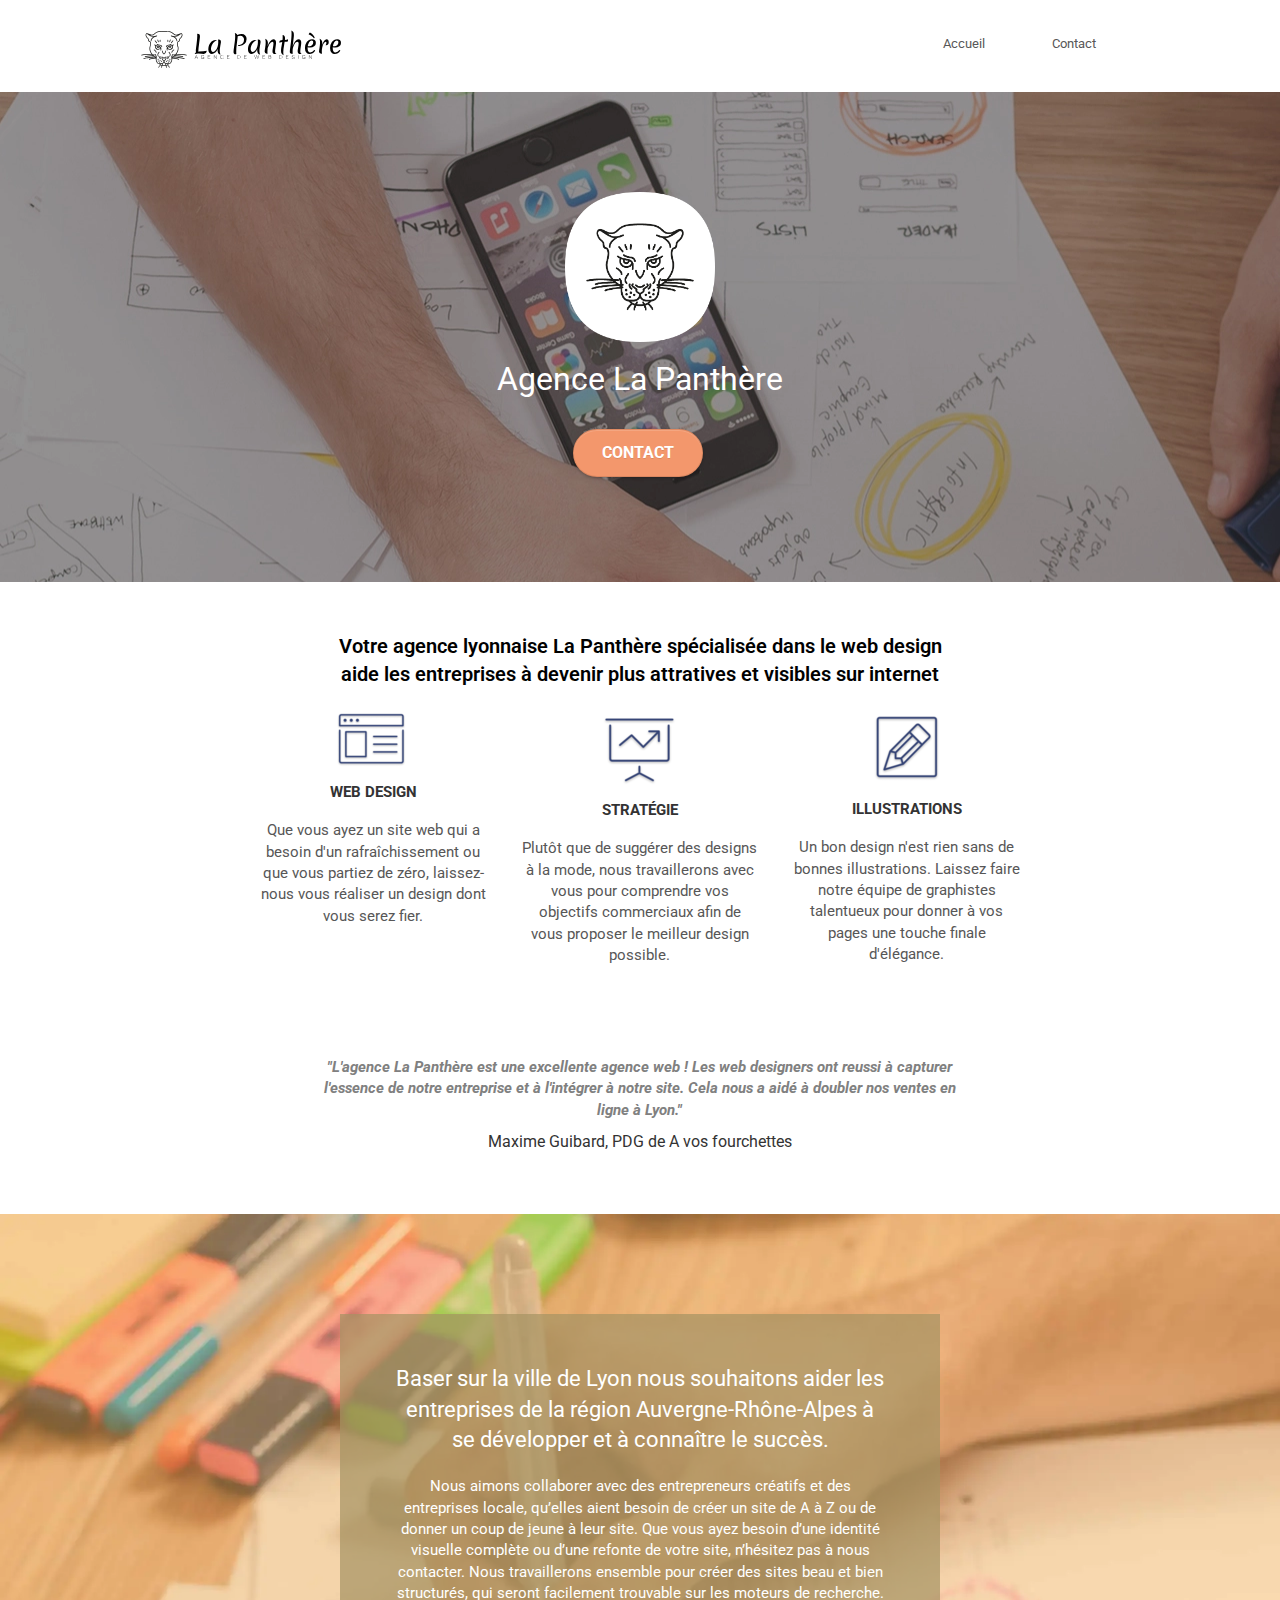
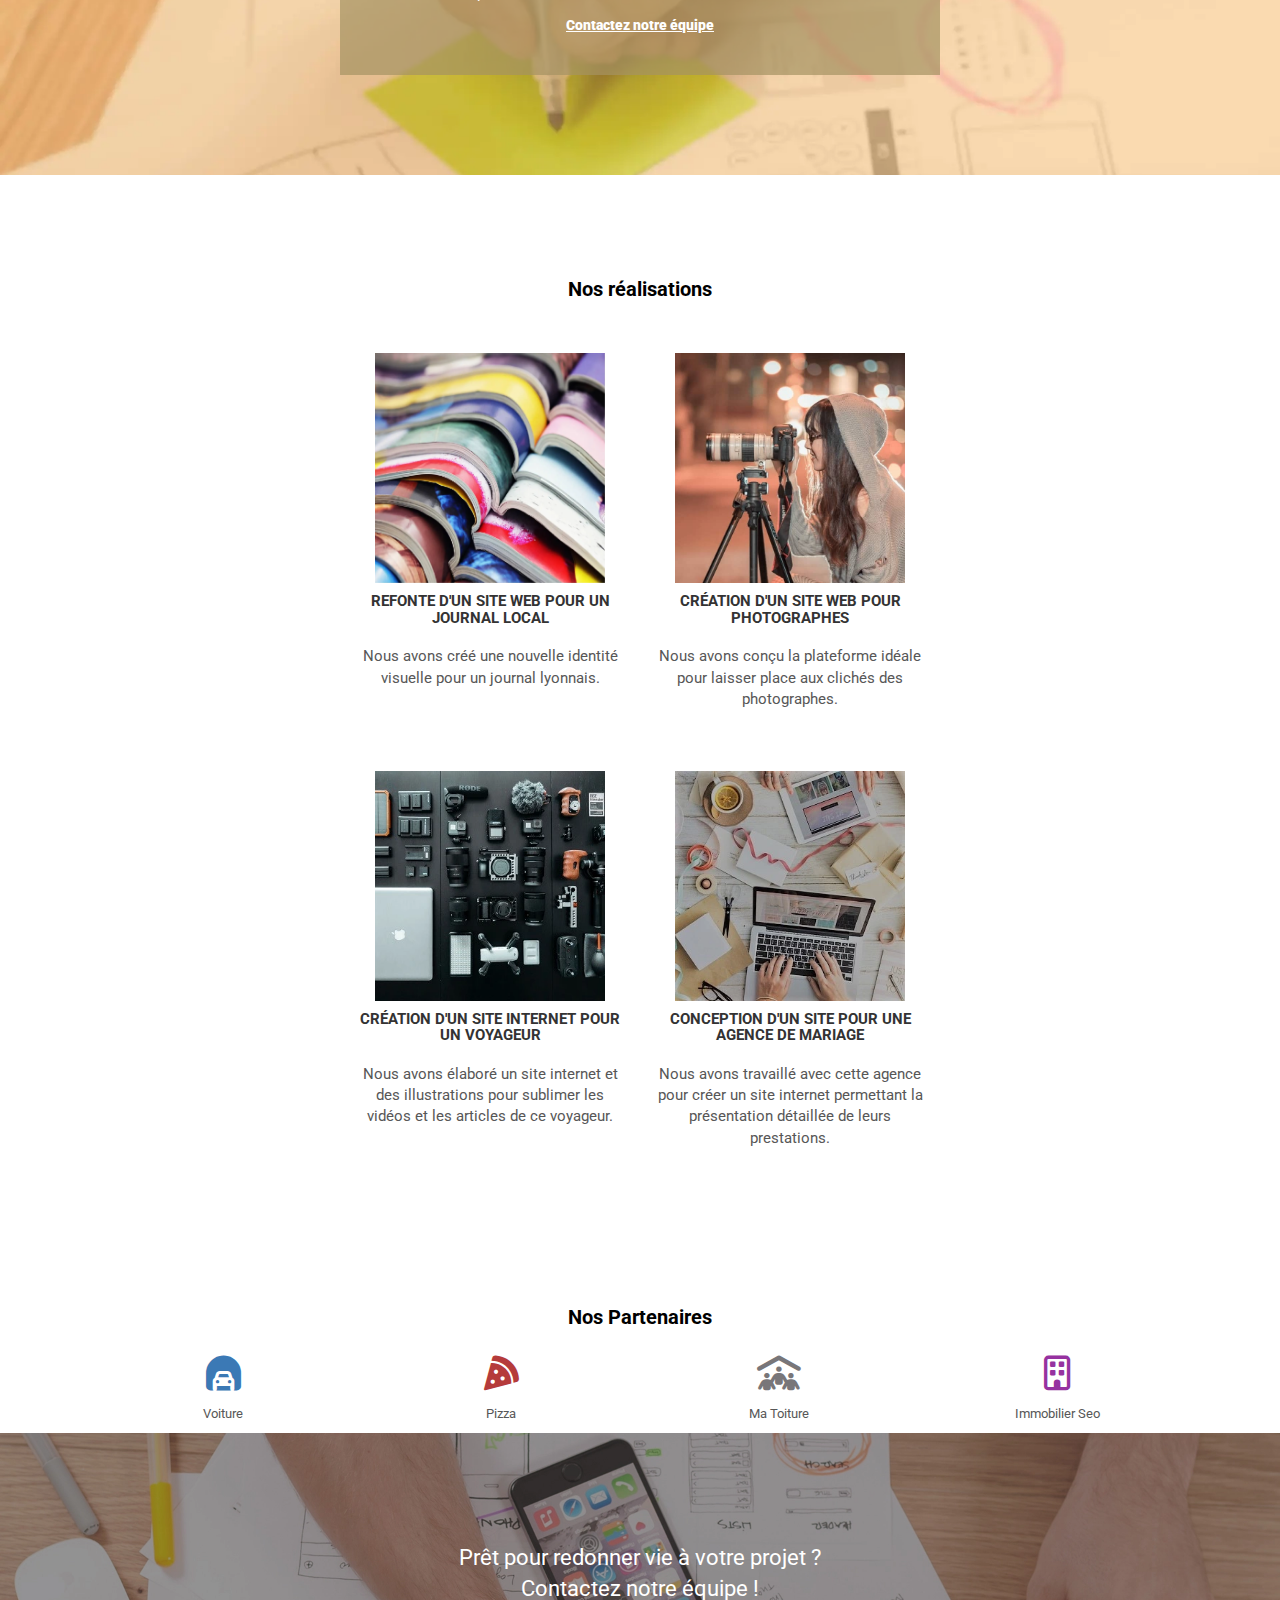
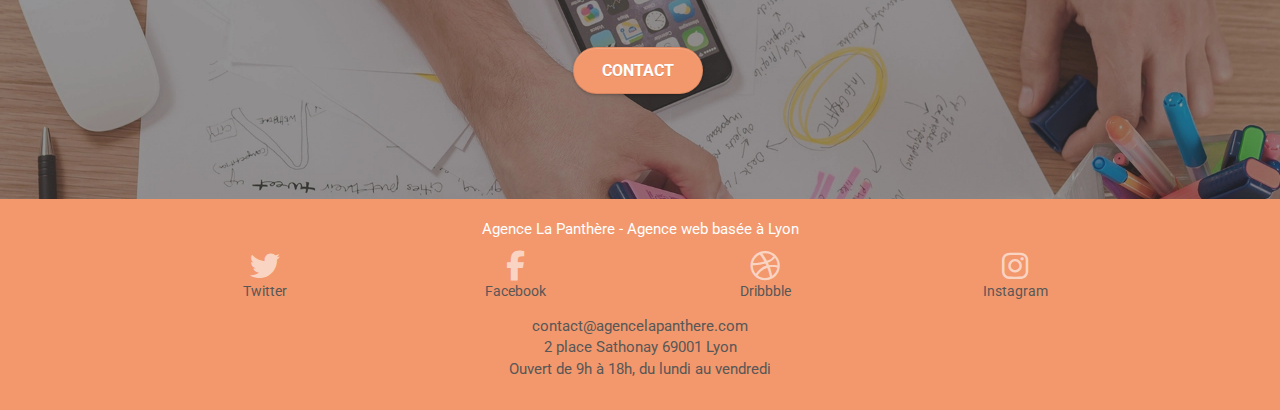
==== index.html @ 75158fc3 "Add files via upload" ====
<!doctype html>
<html lang="fr">
<head>
    <meta charset="utf-8">
	<meta http-equiv="Cache-Control" content="no-cache" Cache-Control: max-age=31536000 />
    <meta name="description" content="La Panthère est une agence basée à Lyon spécialiste dans le web design pour aider les entreprises à se developper sur internet">
    <meta name="viewport" content="width=device-width, initial-scale=1.0, viewport-fit=cover">
	<link rel="stylesheet" href="https://cdnjs.cloudflare.com/ajax/libs/font-awesome/6.1.1/css/all.min.css">
    <link href="https://fonts.googleapis.com/css2?family=Roboto:wght@100;300;400&display=swap" rel="stylesheet">
	<link rel="shortcut icon" type="image/png" href="favicon.jpg">
	<link rel="stylesheet" href="./includes/form_1.php">
	<link rel="stylesheet" type="text/css" href="./css/bootstrap.css">
	<link rel="stylesheet" type="text/css" href="style.css">
	
	

    <title>Agence La Panthère - Lyon</title>

    <script src="./js/jquery-2.1.0.js" defer></script>
	<script src="./js/bootstrap.js" defer></script>
	<script src="./js/blocs.js" ></script>
	<script src="./js/jquery.touchSwipe.js" defer></script>
	<script src="./js/gmaps.js" ></script>
<!-- Analytics -->
 
<!-- Analytics END -->
    
</head>
<body class="page-container">
<!-- Principal conteneur -->

    
<!-- bloc-0 -->
<div class="bloc bgc-white l-bloc " id="bloc-0">
	<div class="container bloc-sm">

		<nav class="navbar row">
			<div class="navbar-header">
				<a class="navbar-brand " href="index.html"><img class="logoimg" src="img/agence-la-panthere-monochrome.svg" alt="Logo AgenceLa Panthère" /></a>
				<button id="nav-toggle" type="button" class="ui-navbar-toggle navbar-toggle" data-toggle="collapse" data-target=".navbar-1">
					<span class="sr-only">Toggle navigation</span><span class="icon-bar"></span><span class="icon-bar"></span><span class="icon-bar"></span>
				</button>
			</div>
			<div class="collapse navbar-collapse navbar-1 special-dropdown-nav">
				<ul class="site-navigation nav navbar-nav">
					<li>
						<a href="index.html">Accueil</a>
					</li>
				
					<li>
						<a href="page2.html">Contact</a>
					</li>
				</ul>
			</div>
		</nav>
	</div>
</div>
<!-- bloc-0 END -->

<!-- bloc-1-presentation -->
<section class="bloc bgc-dark-slate-blue bg-banniere d-bloc bg-t-edge bloc-bg-texture texture-paper b-parallax" id="bloc-1-hero">
	<div class="container bloc-lg">
		<div class="row tight-width-whitespace">
			<div class="col-sm-12">
				<img src="img/logo.png" class="logoimg2 center-block image-resize-mode" alt="Agence La Panthère, agence web paris, création logo paris" />
				<h1 class="text-center hero-bloc-text tc-white ">
					Agence La Panthère
				</h1>
				<div class="text-center">
					<a href="page2.html" class="btn btn-lg btn-clean btn-rd cta-hero btn-atomic-tangerine" id="cta-hero">Contact</a>	
				</div>
			</div>
		</div>
	</div>
</section>
<!-- bloc-1-presentation END -->

<!-- bloc-2-services -->
<section class="bloc bgc-white l-bloc" id="bloc-2-services">
	<div class="container bloc-md">
		<div class="row">
			<p class="col-sm-12 text-center title-black">
			Votre agence lyonnaise La Panthère spécialisée dans le web design <br> aide les entreprises à devenir plus attratives et visibles sur internet
			</p>
		</div>
		<div class="row voffset-lg med-width-whitespace">
			<div class="col-sm-4">
				<div class="text-center">
					<img class="img" src="img/webdesignimg.png" alt="web design">
				</div>
				<h3 class="mg-md text-center">
					Web design
				</h3>
				<p class="text-center ">
					Que vous ayez un site web qui a besoin d'un rafraîchissement ou que vous partiez de zéro, laissez-nous vous réaliser un design dont vous serez fier.
				</p>
			</div>
			<div class="col-sm-4">
				<div class="text-center">
					<img class="img" src="img/Stratégieimg.webp" alt="stratégie">
				</div>
				<h3 class="mg-md text-center">
					Stratégie
				</h3>
				<p class="text-center ">
					Plutôt que de suggérer des designs à la mode, nous travaillerons avec vous pour comprendre vos objectifs commerciaux afin de vous proposer le meilleur design possible.<br>
				</p>
			</div>
			<div class="col-sm-4">
				<div class="text-center ">
					<img class="img" src="img/illustrationimg.webp" alt="illustration">
				</div>
				<h3 class="mg-md text-center">
					Illustrations
				</h3>
				<p class="text-center ">
					Un bon design n'est rien sans de bonnes illustrations. Laissez faire notre équipe de graphistes talentueux pour donner à vos pages une touche finale d'élégance.
				</p>
			</div>
		</div>
		<div class="row voffset-lg voffset">
			<div class="col-xs-12 col-md-8 col-md-offset-2 text-center">
				<p class="comment">"L'agence La Panthère est une excellente agence web ! Les web designers ont reussi à capturer l'essence de notre entreprise et à l'intégrer à notre site. Cela nous a aidé à doubler nos ventes en ligne à Lyon."</p>
				<p class="author">Maxime Guibard, PDG de A vos fourchettes</p>
			</div>
		</div>
	</div>
</section>
<!-- bloc-2-services END -->

<!-- bloc-3-what-i-do -->
<section class="bloc tc-white bg-presentation bgc-atomic-tangerine d-bloc bloc-bg-texture texture-paper b-parallax" id="bloc-3-what-i-do">
	<div class="container bloc-lg">
		<div class="row tight-width-whitespace black-background">
			<div class="col-sm-12">
				<h2 class="mg-md text-center tc-white">
					Baser sur la ville de Lyon nous souhaitons aider les entreprises de la région Auvergne-Rhône-Alpes à se développer et à connaître le succès.
				</h2>
				<p class="text-center white">
					Nous aimons collaborer avec des entrepreneurs créatifs et des entreprises locale, qu’elles aient besoin de créer un site de A à Z ou de donner un coup de jeune à leur site. Que vous ayez besoin d’une identité visuelle complète ou d’une refonte de votre site, n’hésitez pas à nous contacter. Nous travaillerons ensemble pour créer des sites beau et bien structurés, qui seront facilement trouvable sur les moteurs de recherche. 
				</p>	
				<span><a class="ltc-white bold-link" href="page2.html">Contactez notre équipe</a></span>
				
			</div>
		</div>
	</div>
</section>
<!-- bloc-3-what-i-do END -->

<!-- bloc-4-portfolio -->
<section class="bloc bgc-white bg-repeat l-bloc" id="bloc-4-portfolio">
	<div class="container bloc-lg">
		<div class="row">
			<div class="col-sm-12 text-center title">
				Nos réalisations
			</div>
		</div>
		
		<div class="row tight-width-whitespace portfolio-row">
			<div class="col-sm-6">
				<a href="#" data-lightbox="img/1.webp" data-gallery-id="gallery-1" data-caption="Refonte d'un site web pour un journal local" data-frame="snapshot-lb"><img src="img/1.webp" alt="paris web design logo agence web meilleure agence et refonte site web journal" class="img-responsive portfolio-thumb" /></a>
				<h3 class="mg-md text-center">
					Refonte d'un site web pour un journal local
				</h3>
				<p class="text-center">
					Nous avons créé une nouvelle identité visuelle pour un journal lyonnais.
				</p>
			</div>
			<div class="col-sm-6">
				<a href="#" data-lightbox="img/2.jpg" data-gallery-id="gallery-1" data-caption="Création d'un site web pour photographes" data-frame="snapshot-lb"><img src="img/2.jpg" class="img-responsive portfolio-thumb" alt="paris web design logo agence web meilleure agence, Création d'un site web pour photographes" /></a>
				<h3 class="mg-md text-center">
					Création d'un site web pour photographes
				</h3>
				<p class="text-center">
					Nous avons conçu la plateforme idéale pour laisser place aux clichés des photographes.
				</p>
			</div>
		</div>
		<div class="row tight-width-whitespace portfolio-row">
			<div class="col-sm-6">
				<a href="#" data-lightbox="img/3.webp" data-gallery-id="gallery-1" data-caption="Création d'un site internet pour un voyageur" data-frame="snapshot-lb"><img src="img/3.webp" class="img-responsive portfolio-thumb" alt="paris web design logo agence web meilleure agence, Création d'un site web pour voyageur"/></a>
				<h3 class="mg-md text-center">
					Création d'un site internet pour un voyageur
				</h3>
				<p class="text-center">
					Nous avons élaboré un site internet et des illustrations pour sublimer les vidéos et les articles de ce voyageur.
				</p>
			</div>
			<div class="col-sm-6">
				<a href="#" data-lightbox="img/4.webp" data-gallery-id="gallery-1" data-caption="Conception d'un site pour une agence de mariage" data-frame="snapshot-lb"><img src="img/4.webp" class="img-responsive portfolio-thumb" alt="paris web design logo agence web meilleure agence, Création d'un site web pour agence de mariage" /></a>
				<h3 class="mg-md text-center">
					Conception d'un site pour une agence de mariage
				</h3>
				<p class="text-center">
					Nous avons travaillé avec cette agence pour créer un site internet permettant la présentation détaillée de leurs prestations.
				</p>
			</div>
		</div>
		 
	</div>
</section>
<!-- bloc-4-portfolio END -->

<div>
	<span class="title">Nos Partenaires</span>
	<ul>
		<li class="partner"><a href="voiture.com"><i class="blue icons fa-solid fa-car-tunnel"></i>Voiture</a></li>
		<li class="partner"><a href="pizza.com"><i class="red icons fa-solid fa-pizza-slice"></i>Pizza</a></li>
		<li class="partner"><a href="matoiture.com"><i class="grey icons fa-solid fa-people-roof"></i>Ma Toiture</a></li>
		<li class="partner"><a href="immobilierseo.com"><i  class="purple icons fa-regular fa-building"></i>Immobilier Seo</a></li>
	</ul>	
</div>
<!-- bloc-5-cta -->
<section class="bloc bgc-dark-slate-blue bg-banniere d-bloc bloc-bg-texture texture-paper" id="bloc-5-cta">
	<div class="container bloc-lg">
		<div class="row">
			<h2 class="mg-md text-center tc-white">
				Prêt pour redonner vie à votre projet ? <br>Contactez notre équipe !
			</h2>
			<div class="col-sm-12 text-center">
				<a href="page2.html" class="btn btn-atomic-tangerine btn-clean btn-rd btn-lg cta-hero">Contact</a>
			</div>
		</div>
	</div>
</section>
<!-- bloc-5-cta END -->

<!-- Footer - bloc-8 -->
<footer>
<div class="bloc bgc-atomic-tangerine d-bloc" id="bloc-8">
	<div class="container bloc-sm">
		<div class="row">
			<div class="col-sm-12">
				<p class="text-center white">
					Agence La Panthère - Agence web basée à Lyon<br>
				</p>
				<div class="row row-no-gutters social1">
					<div class="col-sm-3">
						<div class="text-center">
							<a class="social" href="https://twitter.com/?lang=fr"> <i class="icon-md fa-brands fa-twitter"></i>Twitter</a>
						</div>
					</div>
					<div class="col-sm-3">
						<div class="text-center">
							<a class="social" href="https://fr-fr.facebook.com/"><i class="icon-md fa-brands fa-facebook-f"></i>Facebook</a>
						</div>
					</div>
					<div class="col-sm-3">
						<div class="text-center">
							<a class="social" href="https://dribbble.com/"><i class="icon-md fa-brands fa-dribbble"></i>Dribbble</a>
						</div>
					</div>
					<div class="col-sm-3">
						<div class="text-center">
							<a class="social" href="https://www.instagram.com/"><i class="icon-md fa-brands fa-instagram"></i>Instagram</a>
						</div>
					</div>
				</div>
				<p class="footerinfo"> 
					contact@agencelapanthere.com <br>
					2 place Sathonay 69001 Lyon <br>
					Ouvert de 9h à 18h, du lundi au vendredi
				</p>
			</div>
		</div>
	</div>
</div>
</footer>
<!-- Footer - bloc-8 END -->

<!-- Principal conteneur END -->
</body>
    


</html>
---- style.css ----
body {
    margin: 0;
    padding: 0;
    background: #FFF;
    overflow-x: hidden;
    -webkit-font-smoothing: antialiased;
    -moz-osx-font-smoothing: grayscale;
    font-family: 'roboto', arial;
}

a,
button {
    transition: all .3s ease-in-out;
    outline: none!important;
}

a:hover {
    text-decoration: none;
    cursor: pointer;
}


.bloc {
    width: 100%;
    clear: both;
    
    padding: 0 50px;
    -webkit-background-size: cover;
    -moz-background-size: cover;
    -o-background-size: cover;
    background-size: cover;
    position: relative;
}

.bloc .container {
    padding-left: 0;
    padding-right: 0;
}

.bloc-lg {
    padding: 100px 50px;
}

.bloc-md {
    padding: 50px;
}

.bloc-sm {
    padding: 20px 50px;
}

.bg-center,
.bg-l-edge,
.bg-r-edge,
.bg-t-edge,
.bg-b-edge,
.bg-tl-edge,
.bg-bl-edge,
.bg-tr-edge,
.bg-br-edge,
.bg-repeat {
    -webkit-background-size: auto!important;
    -moz-background-size: auto!important;
    -o-background-size: auto!important;
    background-size: auto!important;
}

.bg-repeat {
    background: repeat;
}

.bg-t-edge {
    background: top no-repeat;
}

.bloc-bg-texture::before {
    content: "";
    background-size: 2px 2px;
    position: absolute;
    top: 0;
    bottom: 0;
    left: 0;
    right: 0;
}


.d-bloc {
    color: rgba(255, 255, 255, .7);
}

.d-bloc button:hover {
    color: rgba(255, 255, 255, .9);
}

.d-bloc .icon-round,
.d-bloc .icon-square,
.d-bloc .icon-rounded,
.d-bloc .icon-semi-rounded-a,
.d-bloc .icon-semi-rounded-b {
    border-color: rgba(255, 255, 255, .9);
}

.d-bloc .divider-h span {
    border-color: rgba(255, 255, 255, .2);
}

.d-bloc .a-btn,
.d-bloc .navbar a,
.d-bloc .navbar-brand,
.d-bloc a .icon-sm,
.d-bloc a .icon-md,
.d-bloc a .icon-lg,
.d-bloc a .icon-xl,
.d-bloc h1 a,
.d-bloc h2 a,
.d-bloc h3 a,
.d-bloc h4 a,
.d-bloc h5 a,
.d-bloc h6 a,
.d-bloc p a {
    color: rgba(255, 255, 255, .6);
}

.d-bloc .a-btn:hover,
.d-bloc .navbar a:hover,
.d-bloc .navbar-brand:hover,
.d-bloc a:hover .icon-sm,
.d-bloc a:hover .icon-md,
.d-bloc a:hover .icon-lg,
.d-bloc a:hover .icon-xl,
.d-bloc h1 a:hover,
.d-bloc h2 a:hover,
.d-bloc h3 a:hover,
.d-bloc h4 a:hover,
.d-bloc h5 a:hover,
.d-bloc h6 a:hover,
.d-bloc p a:hover {
    color: rgba(255, 255, 255, 1);
}

.d-bloc .navbar-toggle .icon-bar {
    background: rgba(255, 255, 255, 1);
}

.d-bloc .btn-wire,
.d-bloc .btn-wire:hover {
    color: rgba(255, 255, 255, 1);
    border-color: rgba(255, 255, 255, 1);
}

.d-bloc .panel {
    color: rgba(0, 0, 0, .5);
}

.d-bloc .panel button:hover {
    color: rgba(0, 0, 0, .7);
}

.d-bloc .panel icon {
    border-color: rgba(0, 0, 0, .7);
}

.d-bloc .panel .divider-h span {
    border-color: rgba(0, 0, 0, .1);
}

.d-bloc .panel .a-btn {
    color: rgba(0, 0, 0, .6);
}

.d-bloc .panel .a-btn:hover {
    color: rgba(0, 0, 0, 1);
}

.d-bloc .panel .btn-wire,
.d-bloc .panel .btn-wire:hover {
    color: rgba(0, 0, 0, .7);
    border-color: rgba(0, 0, 0, .3);
}

.d-bloc .panel,
.l-bloc {
    color: rgba(0, 0, 0, .5);
}

.d-bloc .panel button:hover,
.l-bloc button:hover {
    color: rgba(0, 0, 0, .7);
}

.l-bloc .icon-round,
.l-bloc .icon-square,
.l-bloc .icon-rounded,
.l-bloc .icon-semi-rounded-a,
.l-bloc .icon-semi-rounded-b {
    border-color: rgba(0, 0, 0, .7);
}

.d-bloc .panel .divider-h span,
.l-bloc .divider-h span {
    border-color: rgba(0, 0, 0, .1);
}

.d-bloc .panel .a-btn,
.l-bloc .a-btn,
.l-bloc .navbar a,
.l-bloc .navbar-brand,
.l-bloc a .icon-sm,
.l-bloc a .icon-md,
.l-bloc a .icon-lg,
.l-bloc a .icon-xl,
.l-bloc h1 a,
.l-bloc h2 a,
.l-bloc h3 a,
.l-bloc h4 a,
.l-bloc h5 a,
.l-bloc h6 a,
.l-bloc p a {
    color: rgba(0, 0, 0, .6);
}

.d-bloc .panel .a-btn:hover,
.l-bloc .a-btn:hover,
.l-bloc .navbar a:hover,
.l-bloc .navbar-brand:hover,
.l-bloc a:hover .icon-sm,
.l-bloc a:hover .icon-md,
.l-bloc a:hover .icon-lg,
.l-bloc a:hover .icon-xl,
.l-bloc h1 a:hover,
.l-bloc h2 a:hover,
.l-bloc h3 a:hover,
.l-bloc h4 a:hover,
.l-bloc h5 a:hover,
.l-bloc h6 a:hover,
.l-bloc p a:hover {
    color: rgba(0, 0, 0, 1);
}

.l-bloc .navbar-toggle .icon-bar {
    color: rgba(0, 0, 0, .6);
}

.d-bloc .panel .btn-wire,
.d-bloc .panel .btn-wire:hover,
.l-bloc .btn-wire,
.l-bloc .btn-wire:hover {
    color: rgba(0, 0, 0, .7);
    border-color: rgba(0, 0, 0, .3);
}

.voffset {
    margin-top: 30px;
}

.voffset-lg {
    margin-top: 80px;
}

.row-no-gutters {
    margin-right: 0;
    margin-left: 0;
}

.row.row-no-gutters > [class^="col-"],
.row.row-no-gutters > [class*=" col-"] {
    padding-right: 0;
    padding-left: 0;
}

#bloc-1-hero h1 {
    font-size: 32px;
}

.navbar {
    margin-bottom: 0;
    z-index: 1;
}

.navbar-brand {
    padding: 3px 15px;
    font-size: 25px;
    font-weight: normal;
    font-weight: 600;
    line-height: 44px;
    width: 200px;
    height: 50px;
}

.navbar-brand img {
    margin: 0 5px 0 0;
    display: inline;
}


.nav-center .navbar-brand img {
    margin: 0;
}

.navbar .nav {
    padding-top: 2px;
    float: right;
    z-index: 1;
}

.nav > li {
    float: left;
    margin-top: 4px;
    font-size: 16px;
}

.navbar-nav .open .dropdown-menu > li > a {
    text-align: inherit;
}

.nav > li a:hover,
.nav > li a:focus {
    background: transparent;
}

.navbar-toggle {
    margin: 10px 10px 0 0;
    border: 0px;
}

.navbar-toggle:hover {
    background: transparent!important;
}

.navbar-toggle .icon-bar {
    background-color: rgba(0, 0, 0, .5);
    width: 26px;
}

.nav-invert .navbar .nav {
    float: left;
}

.nav-invert .navbar-header,
.nav-invert .navbar-brand {
    float: right;
    position: relative;
    z-index: 2;
}

section {
    background-color:#FAFAFA;
}

.footerinfo{
    text-align: center;
    margin-top: 15px;
}

li{
    list-style-type: none!important;
}
ul{
    display: flex;
    flex-direction: row;
    justify-content: space-evenly;
    padding: inherit;
    margin-top: inherit;
    margin-bottom: inherit;
    padding-bottom: 1rem;
}

.icons{
    font-size: 35px;
}

.blue{
    color: #3B79B5;
}
.red{
    color: #B53B3B;
}

.grey{
    color: #787679;
}

.purple{
    color: #9632A0;
}

.partner{
    display: flex;
    flex-direction: column;
    align-items: center;
}

ul a{
    font-size: 13px;
    width: 110px;
    display: flex;
    flex-direction: column;
    text-align : center;
}

.title{
    display: flex;
    justify-content: center;
    font-weight: bold;
    font-size: 20px;
    color: #000000;
}

.title-black{
    color: black!important;
    font-size: 20px;
    font-weight: 600;
}


.form{
    display: flex;
    justify-content: center;
}

.formtitle{
    color: black!important;
    font-weight: 600;
    font-size: 14px;
}

.form-group{
    padding-top: 10px;
}

.white{
    text-align: center;
}

#space{
    padding-right: 50px;
}

.img{
    width: auto;
    height: auto;
}

.img-responsive{
    width: 230px;
    height: 230px;
}
.logoimg{
    width: 200px;
    height: 50px;
}
.logoimg2{
    width: 150px;
    height: 150px;
}


/********************************     MEDIA QUERY  **************************/
@media (min-width: 768px) {



    .site-navigation {
        position: absolute;
        top: 50%;
        right: 10px;
        transform: translate(0, -50%);
        -webkit-transform: translateY(-50%);
    }

    .site-navigation2{
        position: absolute;
        top: 50%;
        right: 100px;
        -webkit-transform: translateY(-50%);
        margin-left: inherit;
    }


    .nav > li .dropdown-menu a,
    .nav > li .dropdown-menu a:hover {
        color: #484848;
    }
    .nav-invert .site-navigation {
        left: 0;
        right: 0;
    }
    .nav-center {
        text-align: center;
    }
    .nav-center .navbar-header {
        width: 100%;
    }
    .nav-center .navbar-header,
    .nav-center .navbar-brand,
    .nav-center .nav > li {
        float: none;
        display: inline-block;
    }
    .nav-center .site-navigation {
        position: relative;
        width: 100%;
        right: 0;
        margin-right: 0px;
        margin-top: 20px;
    }
    .nav-center.mini-nav .navbar-toggle {
        float: none;
        margin: 10px auto 0;
    }
}

.nav > li > .dropdown a {
    background: none!important;
    display: block;
    padding: 14px 15px;
}

nav .caret {
    margin: 0 5px;
}

.dropdown-menu .dropdown-menu {
    top: -8px;
    left: 100%;
}

.dropdown-menu .dropmenu-flow-right {
    top: 100%;
    left: 0;
    margin-left: -1px;
    border-top-left-radius: 0;
    border-top-right-radius: 0;
}

.dropdown-menu .dropdown span {
    border: 4px solid black;
    border-top-color: transparent;
    border-right-color: transparent;
    border-bottom-color: transparent;
    margin: 6px -5px 0 0!important;
    float: right;
}

.mg-md {
    margin-top: 10px;
    margin-bottom: 20px;
}

.mg-lg {
    margin-top: 10px;
    margin-bottom: 40px;
}

.btn {
    margin: 0 5px 5px 0;
}

.btn.pull-right {
    margin: 0 0 5px 5px;
}

.btn-d,
.btn-d:hover,
.btn-d:focus {
    color: #FFF;
    background: rgba(0, 0, 0, .3);
}

button {
    outline: none!important;
}

.btn-rd {
    border-radius: 40px;
}

.btn-clean {
    border: 1px solid rgba(0, 0, 0, .08);
    border-bottom-color: rgba(0, 0, 0, .1);
    text-shadow: 0 1px 0 rgba(0, 0, 1, .1);
    box-shadow: 0 1px 3px rgba(0, 0, 1, .25), inset 0 1px 0 0 rgba(255, 255, 255, .15);
}

.icon-md {
    font-size: 30px!important;
}

.icon-lg {
    font-size: 60px!important;
}

.sm-shadow {
    text-shadow: 0 1px 2px rgba(0, 0, 0, .3);
}

.panel-sq,
.panel-sq .panel-heading,
.panel-sq .panel-footer {
    border-radius: 0;
}

.panel-rd {
    border-radius: 30px;
}

.panel-rd .panel-heading {
    border-radius: 29px 29px 0 0;
}

.panel-rd .panel-footer {
    border-radius: 0 0 29px 29px;
}

.form-control {
    border-color: rgba(0, 0, 0, .1);
    box-shadow: none;
    width: 100%;
    padding: 8px;
}

.scrollToTop {
    width: 40px;
    height: 40px;
    position: fixed;
    bottom: 20px;
    right: 20px;
    opacity: 0;
    z-index: 500;
    transition: all .3s ease-in-out;
}

.scrollToTop span {
    margin-top: 6px;
}

.showScrollTop {
    font-size: 14px;
    opacity: 1;
}

a[data-lightbox] {
    position: relative;
    display: block;
    text-align: center;
}

a[data-lightbox]:hover::before {
    content: "+";
    font-size: 32px;
    width: 50px;
    height: 50px;
    margin-left: -25px;
    border-radius: 50%;
    background: rgba(0, 0, 0, .6);
    color: #FFF;
    font-weight: 100;
    z-index: 1;
    position: absolute;
    top: 50%;
    transform: translateY(-50%);
    -webkit-transform: translateY(-50%);
}

a[data-lightbox]:hover img {
    opacity: 0.6;
    -webkit-animation-fill-mode: none;
    animation-fill-mode: none;
}

#lightbox-modal {
    display: flex;
    align-items: center;
}

#lightbox-modal .modal-dialog {
    width: 90%;
    max-width: 900px;
    margin: 0 auto 0;
}

#lightbox-modal .modal-dialog img {
    max-height: 90vh;
    margin: 0 auto;
}

.lightbox-caption {
    padding: 20px;
    color: #FFF;
    background: rgba(0, 0, 0, .5);
    position: absolute;
    left: 15px;
    right: 15px;
    bottom: 5px;
}

.close-lightbox {
    color: #FFF;
    font-size: 30px;
    position: absolute;
    top: 20px;
    right: 20px;
    z-index: 20;
    background: rgba(0, 0, 0, .5);
    border: none;
    line-height: 30px;
    padding: 0 9px 5px;
    opacity: 0.3;
}

.close-lightbox:hover,
.next-lightbox:hover,
.prev-lightbox:hover {
    opacity: 1.0;
    color: #FFF;
}

.next-lightbox,
.prev-lightbox {
    font-size: 20px;
    color: rgba(255, 255, 255, .9);
    background: rgba(0, 0, 0, .5);
    transition: all .2s ease-in-out;
    position: absolute;
    top: 45%;
    z-index: 1;
    opacity: 0.4;
}

.next-lightbox {
    padding: 6px 8px 1px 13px;
    right: 25px;
}

.prev-lightbox {
    padding: 6px 13px 1px 10px;
    left: 25px;
}

.snapshot-lb .modal-body {
    padding-bottom: 45px;
}

.snapshot-lb .lightbox-caption {
    padding: 0;
    color: rgba(0, 0, 0, .5);
    background: none;
}

h1,
h2,
h3,
h4,
h5,
h6,
p,
label,
.btn,
a {
    font-weight: 400;
    color: #575757!important;
}

.container {
    max-width: 1000px;
}

.hero-bloc-text {
    font-size: 38px;
}

.hero-bloc-text-sub {
    font-size: 36px;
}

.statement-bloc-text {
    line-height: 26px;
    font-style: italic;
    font-size: 20px;
    text-align: center;
    font-weight: lighter;
    max-width: 520px;
    margin: auto auto auto auto;
}

p {
    font-size: 15px;
}

.comment{
    font-style: italic;
    color: #808080!important;
    font-weight: bold;
}

.author{
color: #333333!important;
font-size: 16px;
}
.tight-width-whitespace {
    max-width: 600px;
    margin: auto auto auto auto;
}

.h1 {
    font-size: 20px;
}

.cta-hero {
    margin-top: 22px;
    color: #FFFFFF!important;
    text-transform: uppercase;
    padding: 12px 28px 12px 28px;
    font-size: 16px;
    font-weight: 700;
}

.social {
    max-width: 400px;
    margin: auto auto auto auto;
    display: flex;
    flex-direction: column;
    justify-content: space-around;
}

.social1{
    display: flex;
    justify-content: space-between;
}

h2 {
    font-size: 22px;
    line-height: 1.4em;
}

h3 {
    font-size: 15px;
    text-transform: uppercase;
    font-weight: 700;
    color: #333333!important;
}

.med-width-whitespace {
    max-width: 800px;
    margin: auto auto auto auto;
    box-shadow: 0px 0px 0px #000000;
}

h1 {
    color: #333333!important;
}

h4 {
    color: #333333!important;
}

.icons {
    margin-bottom: 14px;
    margin-top: 24px;
}

.white {
    color: #FFFFFF!important;
}

.portfolio-thumb {
    margin-bottom: 24px;
    margin: auto;
}

.portfolio-row {
    margin-bottom: 44px;
    margin-top: 50px;
}

.avatar {
    box-shadow: 0px 4px 9px rgba(0, 0, 0, 0.3);
}

.black-background {
    background-color: rgba(165, 147, 99, 0.7);
    padding: 40px 40px 40px 40px;
}

.bold-link {
    font-weight: 900;
    text-decoration: underline!important;
}

.bgc-white {
    background-color: #FFFFFF;
}

.bgc-dark-slate-blue {
    background-color: #364577;
}

.tc-white {
    color: white!important;
    text-align: center;
}

.btn-atomic-tangerine {
    background: #F3976C;
    color: #FFFFFF!important;
}


.btn-atomic-tangerine2 {
    background: #F3976C;
    color: #FFFFFF!important;
    width: -webkit-fill-available;
}

.bgc-atomic-tangerine{
    background-color: #F3976C;
}

.btn-atomic-tangerine:hover {
    background: #c27956!important;
    color: #FFFFFF!important;
}

.ltc-white {
    color: #FFFFFF!important;
    display: flex;
    justify-content: center;
}

.ltc-white:hover {
    color: #cccccc;
}

.ltc-atomic-tangerine {
    color: #F3976C!important;
}

.ltc-atomic-tangerine:hover {
    color: #c27956!important;
}

.icon-dark-slate-blue {
    color: #364577!important;
    border-color: #364577!important;
}

.bg-dots-bg {
    background-image: url("img/dots-bg.png");
}

.bg-banniere {
    background-image: url("img/agence-la-panthere.webp");
}

.bg-presentation {
    background-image: url("img/image-de-presentation.webp");
}





@media (max-width: 1024px) {
    .bloc {
        padding-left: 20px;
        padding-right: 20px;
    }
    .bloc.full-width-bloc,
    .bloc-tile-2.full-width-bloc .container,
    .bloc-tile-3.full-width-bloc .container,
    .bloc-tile-4.full-width-bloc .container {
        padding-left: 0;
        padding-right: 0;
    }
}

@media (max-width: 992px) and (min-width: 768px) {
    .navbar .nav {
        max-width: 80%
    }
    .nav-center.navbar .nav {
        max-width: 100%
    }
}

@media only screen and (min-device-width: 768px) and (max-device-width: 1024px) and (orientation: landscape) {
    .b-parallax {
        background-attachment: scroll;
    }
}

@media only screen and (min-device-width: 1024px) and (max-device-width: 1366px) and (-webkit-min-device-pixel-ratio: 1.5) {
    .b-parallax {
        background-attachment: scroll;
    }
}

@media (max-width: 991px) {
    .container {
        width: 100%;
    }
    .b-parallax {
        background-attachment: scroll;
    }
    .page-container,
    #hero-bloc {
        overflow-x: hidden;
        position: relative;
    }
    .bloc {
        padding-left: constant(safe-area-inset-left);
        padding-right: constant(safe-area-inset-right);
    }
    .bloc-group,
    .bloc-group .bloc {
        display: block;
        width: 100%;
    }
    .bloc-fill-screen .fill-bloc-top-edge,
    .bloc-fill-screen .fill-bloc-bottom-edge {
        padding: 0 20px;
        padding-left: constant(safe-area-inset-left);
        padding-right: constant(safe-area-inset-right);
    }
}

@media (max-width: 767px) {
    .page-container {
        overflow-x: hidden;
        position: relative;
    }
    h1,
    h2,
    h3,
    h4,
    h5,
    h6,
    p,
    #disqus_thread {
        padding-left: 10px!important;
        padding-right: 10px!important;
    }
    .b-parallax {
        background-attachment: scroll;
    }
    .navbar .nav {
        padding-top: 0;
        border-top: 1px solid rgba(0, 0, 0, .2);
        float: none!important;
    }
    .navbar.row {
        margin-left: 0;
        margin-right: 0;
    }
    .site-navigation {
        position: inherit;
        transform: none;
        -webkit-transform: none;
        -ms-transform: none;
    }
    .nav > li {
        margin-top: 0;
        border-bottom: 1px solid rgba(0, 0, 0, .1);
        background: rgba(0, 0, 0, .05);
        text-align: left;
        padding-left: 15px;
        width: 100%;
    }
    .nav > li:hover {
        background: rgba(0, 0, 0, .08);
    }
    .dropdown .dropdown a .caret {
        float: none;
        margin: 5px 0 0 10px!important;
        border: 4px solid black;
        border-bottom-color: transparent;
        border-right-color: transparent;
        border-left-color: transparent;
    }
    #hero-bloc .navbar .nav {
        background: rgba(0, 0, 0, .8);
    }
    #hero-bloc .navbar .nav a {
        color: rgba(255, 255, 255, .6);
    }
    .hero {
        padding: 50px 0;
    }
    .hero-nav {
        left: -1px;
        right: -1px;
    }
    .navbar-collapse {
        padding: 0;
        overflow-x: hidden;
        -webkit-box-shadow: none;
        box-shadow: none;
    }
    .navbar-brand img {
        max-height: 40px;
        width: auto;
    }
    .nav-invert .navbar-header {
        float: none;
        width: 100%;
    }
    .nav-invert .navbar-toggle {
        float: left;
        margin-left: 10px;
    }
    .bloc {
        padding-left: 0;
        padding-right: 0;
    }
    .bloc-xxl,
    .bloc-xl,
    .bloc-lg {
        padding: 40px 0;
    }
    .bloc-sm,
    .bloc-md {
        padding-left: 0;
        padding-right: 0;
    }
    .bloc-tile-2 .container,
    .bloc-tile-3 .container,
    .bloc-tile-4 .container,
    .bloc-fill-screen .fill-bloc-top-edge,
    .bloc-fill-screen .fill-bloc-bottom-edge {
        padding-left: 0;
        padding-right: 0;
    }
    .a-block {
        padding: 0 10px;
    }
    .btn-dwn {
        display: none;
    }
    .voffset {
        margin-top: 5px;
    }
    .voffset-md {
        margin-top: 20px;
    }
    .voffset-lg {
        margin-top: 30px;
    }
    form {
        padding: 5px;
    }
    .close-lightbox {
        display: inline-block;
    }
    .blocsapp-device-iphone5 {
        background-size: 216px 425px;
        padding-top: 60px;
        width: 216px;
        height: 425px;
    }
    .blocsapp-device-iphone5 img {
        width: 180px;
        height: 320px;
    }
}

@media (max-width: 400px) {
    .bloc {
        padding-left: 0;
        padding-right: 0;
    }
}

@media (max-width: 767px) {
    .bloc-mob-center-text {
        text-align: center;
    }
}
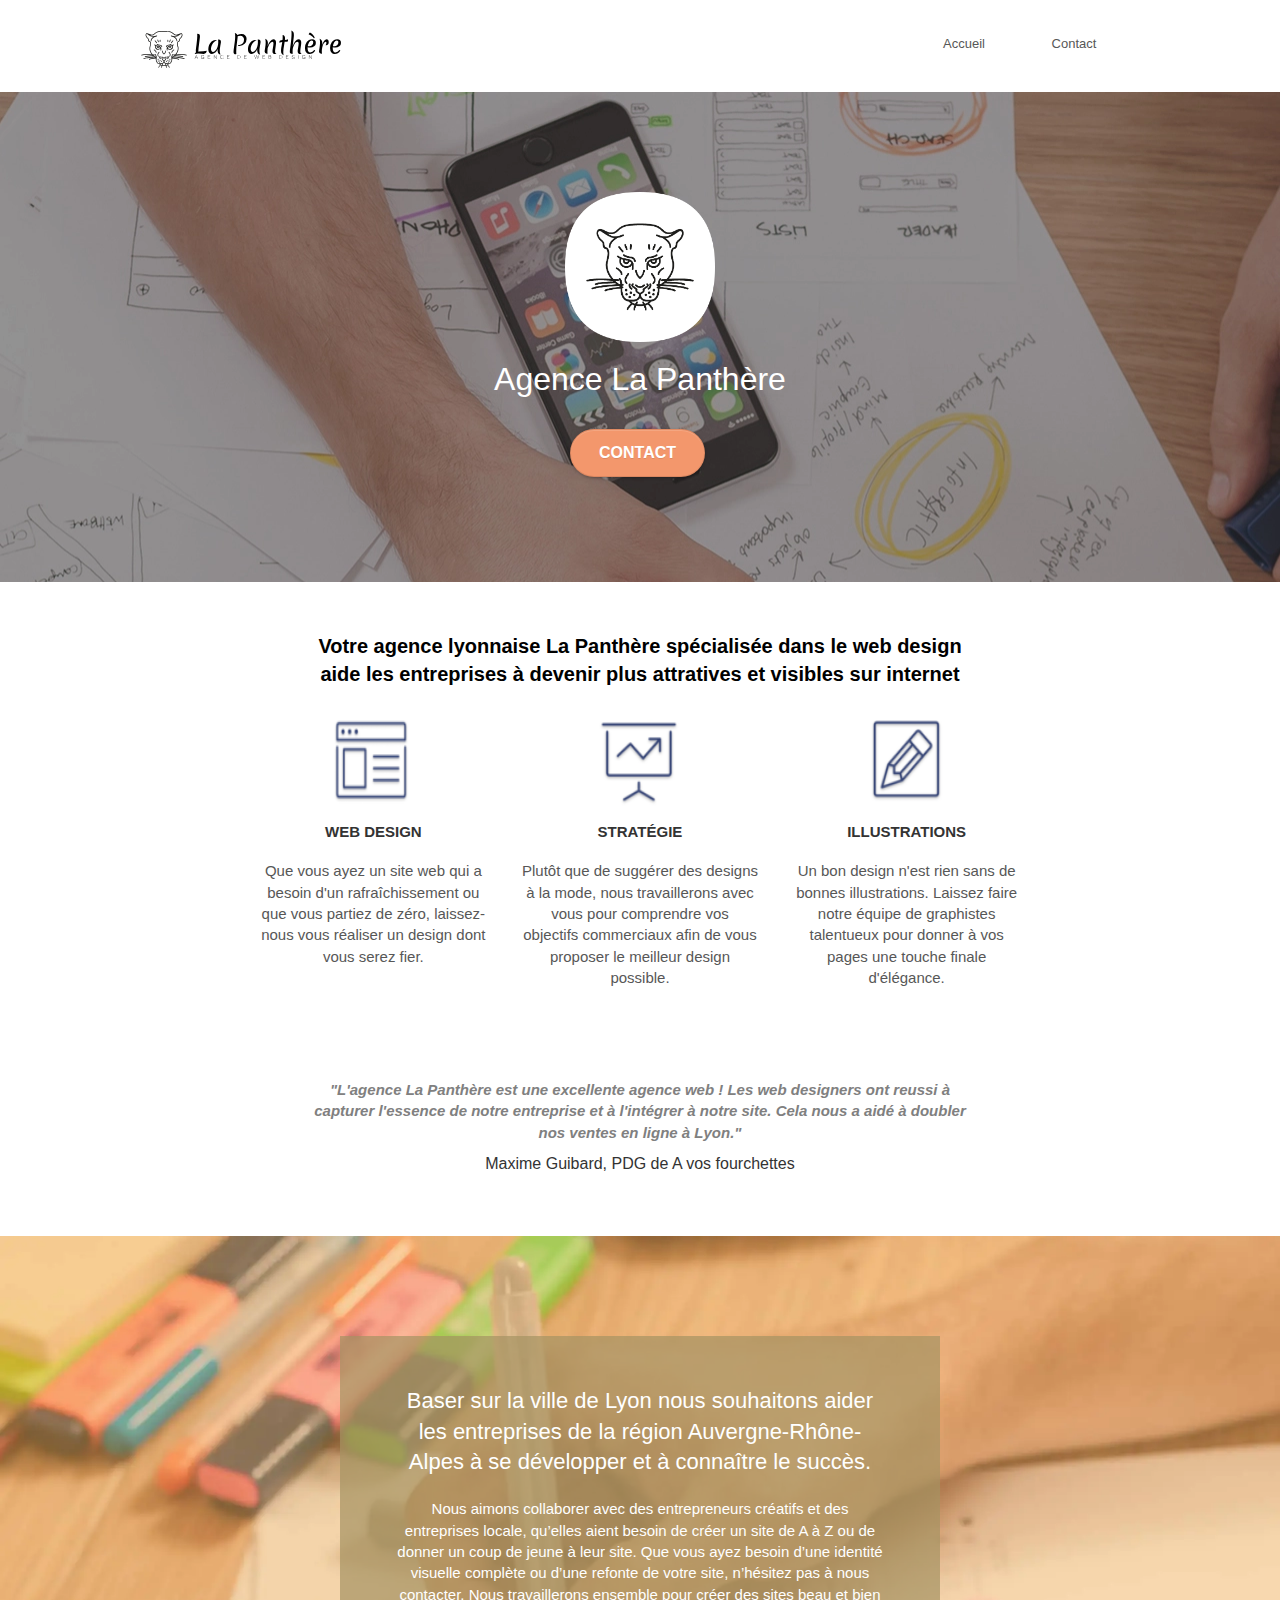
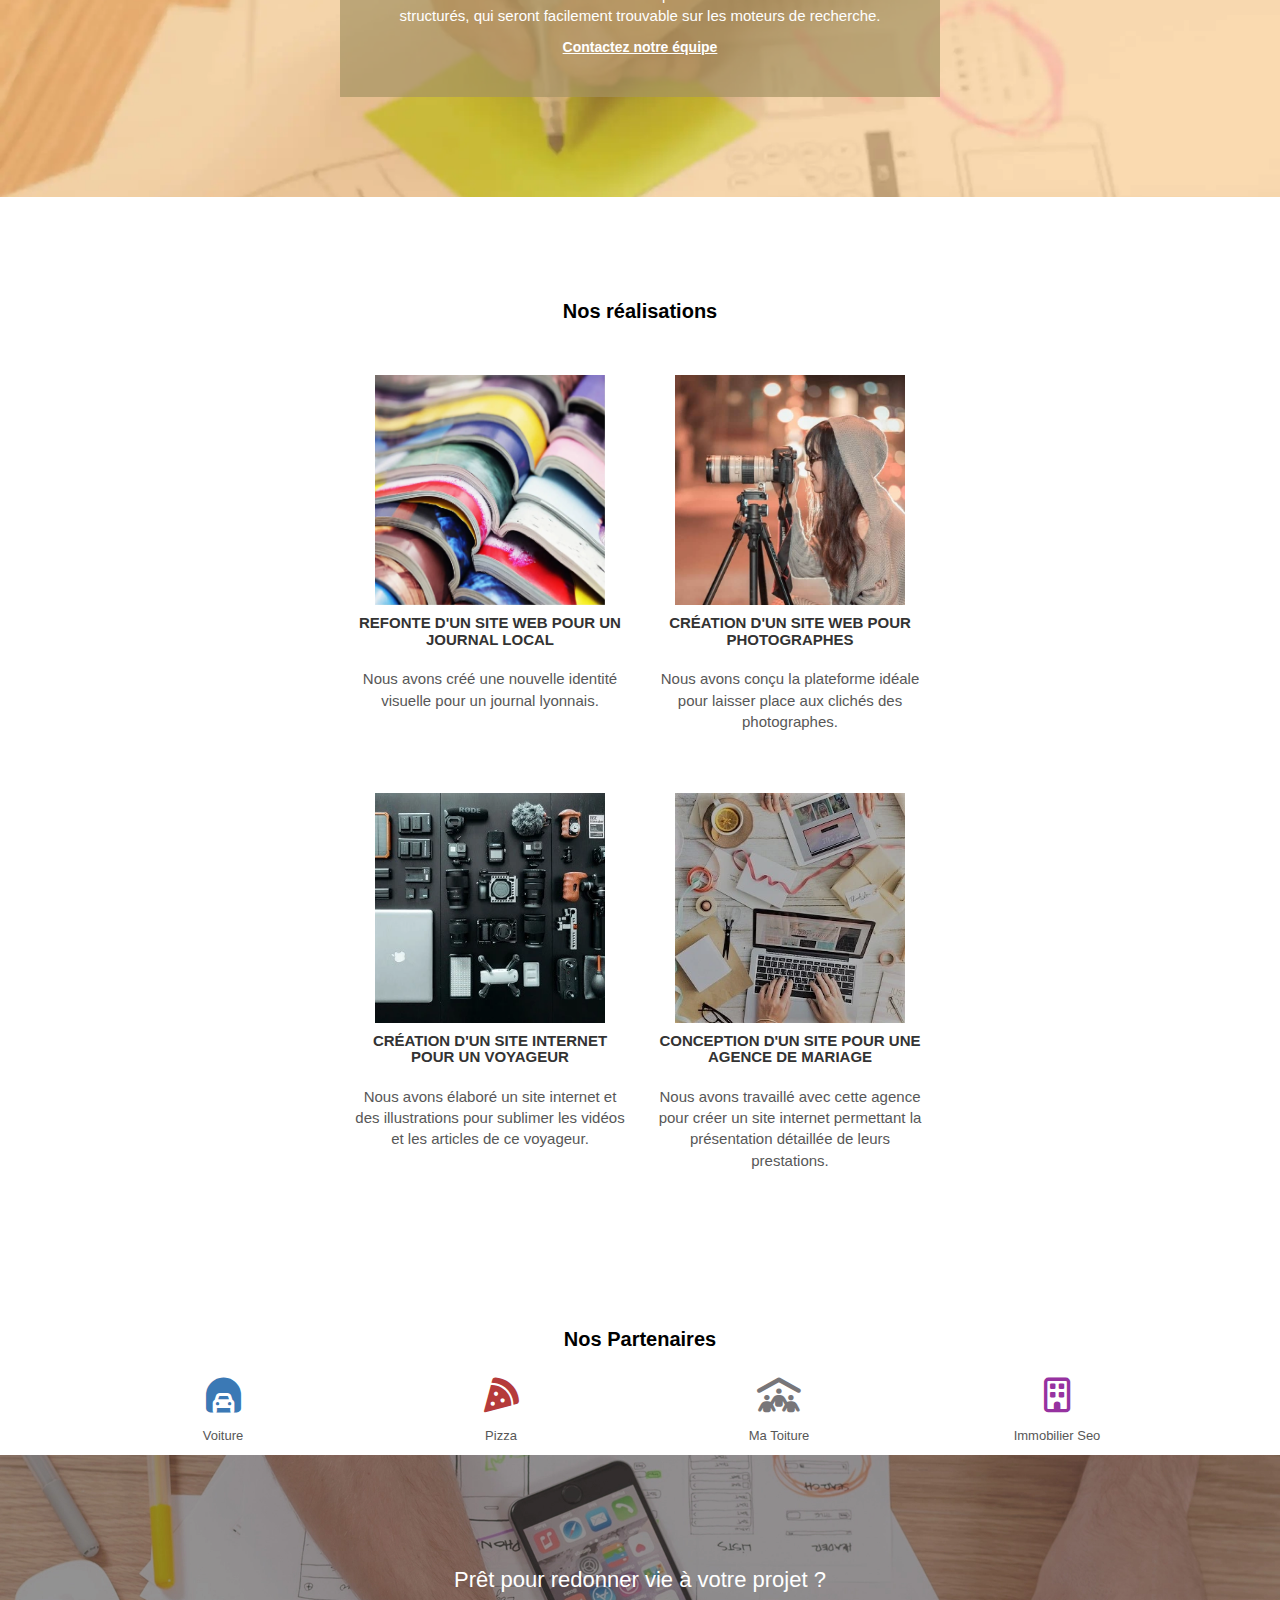
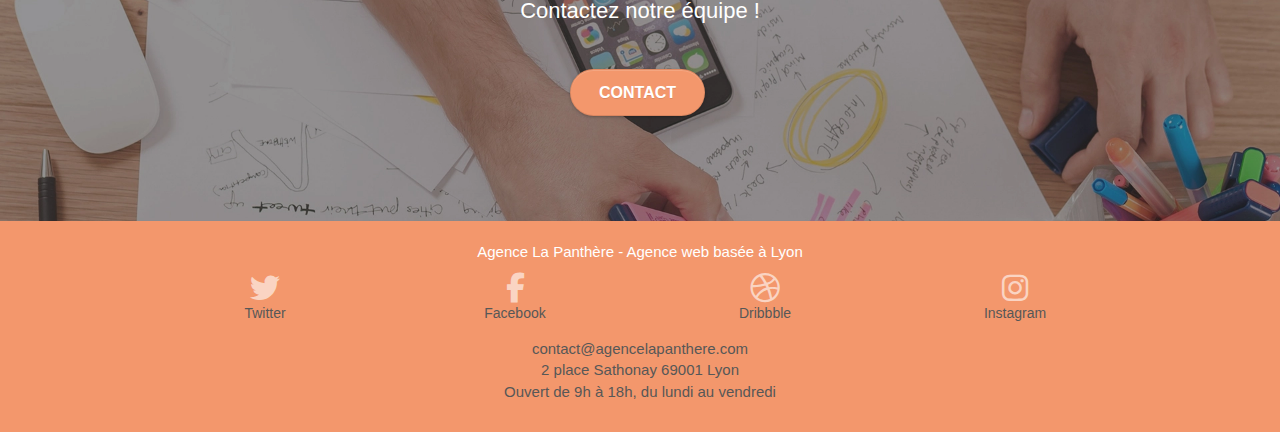
==== commit d9be70df: "Add files via upload" ====
--- a/index.html
+++ b/index.html
@@ -6,7 +6,6 @@
     <meta name="description" content="La Panthère est une agence basée à Lyon spécialiste dans le web design pour aider les entreprises à se developper sur internet">
     <meta name="viewport" content="width=device-width, initial-scale=1.0, viewport-fit=cover">
 	<link rel="stylesheet" href="https://cdnjs.cloudflare.com/ajax/libs/font-awesome/6.1.1/css/all.min.css">
-    <link href="https://fonts.googleapis.com/css2?family=Roboto:wght@100;300;400&display=swap" rel="stylesheet">
 	<link rel="shortcut icon" type="image/png" href="favicon.jpg">
 	<link rel="stylesheet" href="./includes/form_1.php">
 	<link rel="stylesheet" type="text/css" href="./css/bootstrap.css">
--- a/style.css
+++ b/style.css
@@ -437,8 +437,8 @@
 }
 
 .img{
-    width: auto;
-    height: auto;
+    width:115px;
+    height: 115px;
 }
 
 .img-responsive{
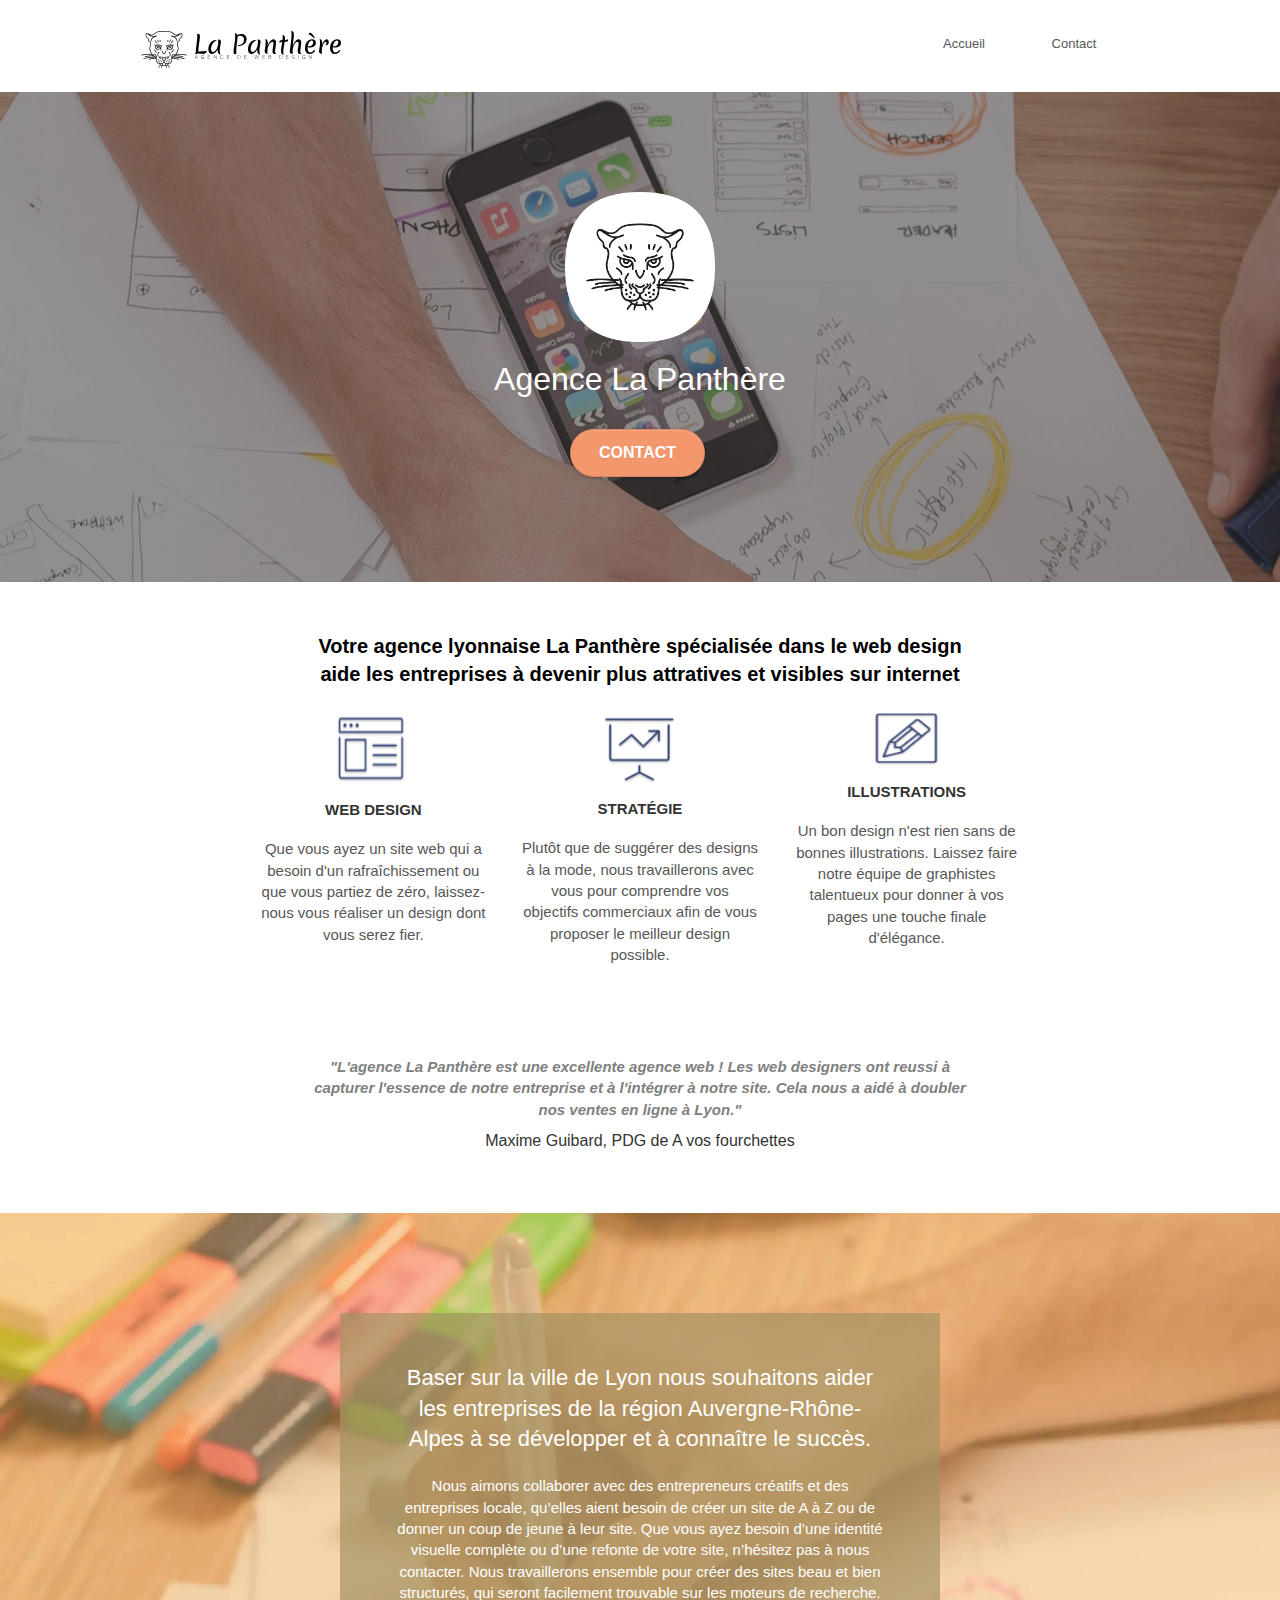
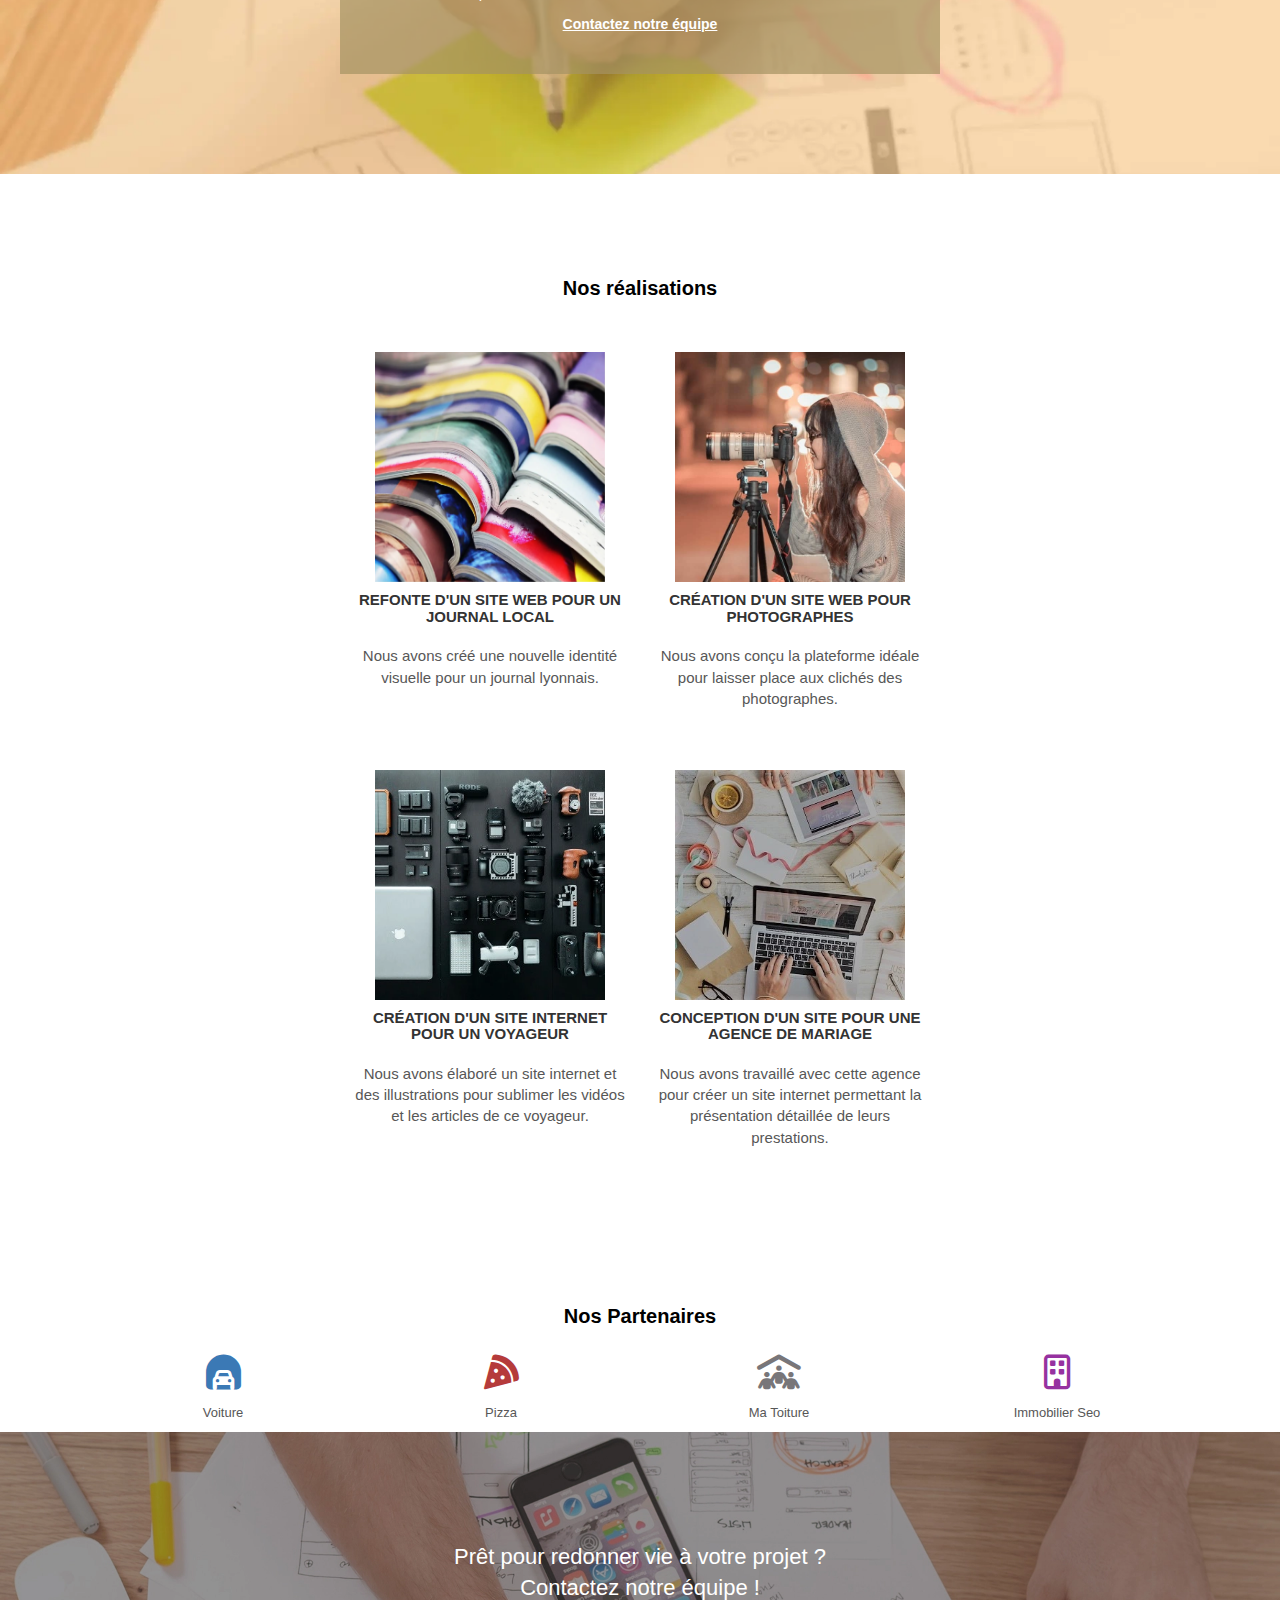
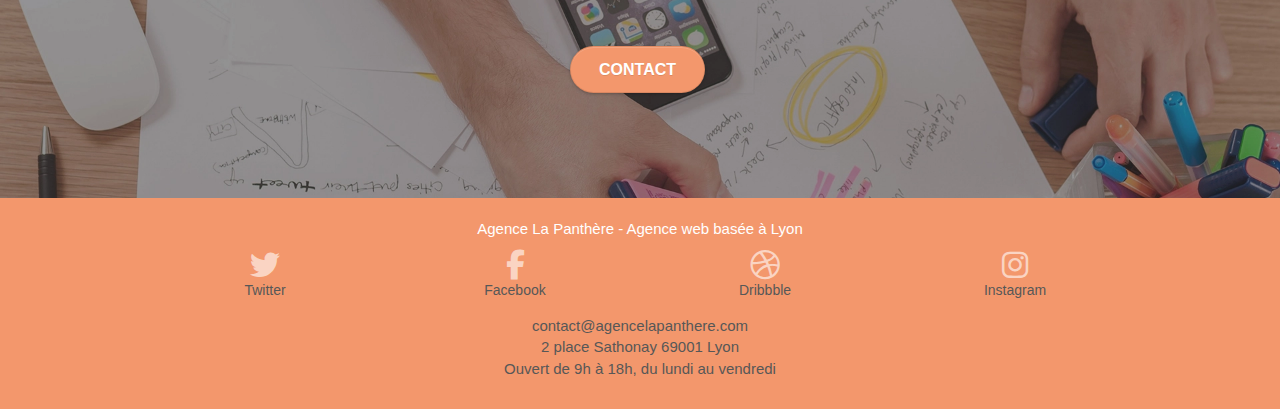
==== commit ea2dad17: "Add files via upload" ====
--- a/index.html
+++ b/index.html
@@ -85,7 +85,7 @@
 		<div class="row voffset-lg med-width-whitespace">
 			<div class="col-sm-4">
 				<div class="text-center">
-					<img class="img" src="img/webdesignimg.png" alt="web design">
+					<img class="img1" src="img/webdesignimg.png" alt="web design">
 				</div>
 				<h3 class="mg-md text-center">
 					Web design
@@ -96,7 +96,7 @@
 			</div>
 			<div class="col-sm-4">
 				<div class="text-center">
-					<img class="img" src="img/Stratégieimg.webp" alt="stratégie">
+					<img class="img2" src="img/Stratégieimg.webp" alt="stratégie">
 				</div>
 				<h3 class="mg-md text-center">
 					Stratégie
@@ -107,7 +107,7 @@
 			</div>
 			<div class="col-sm-4">
 				<div class="text-center ">
-					<img class="img" src="img/illustrationimg.webp" alt="illustration">
+					<img class="img3" src="img/illustrationimg.webp" alt="illustration">
 				</div>
 				<h3 class="mg-md text-center">
 					Illustrations
--- a/style.css
+++ b/style.css
@@ -436,9 +436,17 @@
     padding-right: 50px;
 }
 
-.img{
-    width:115px;
-    height: 115px;
+.img1{
+    width:106px;
+    height: 93px;
+}
+.img2{
+    width:106px;
+    height: 92px;
+}
+.img3{
+    width:107px;
+    height: 75px;
 }
 
 .img-responsive{
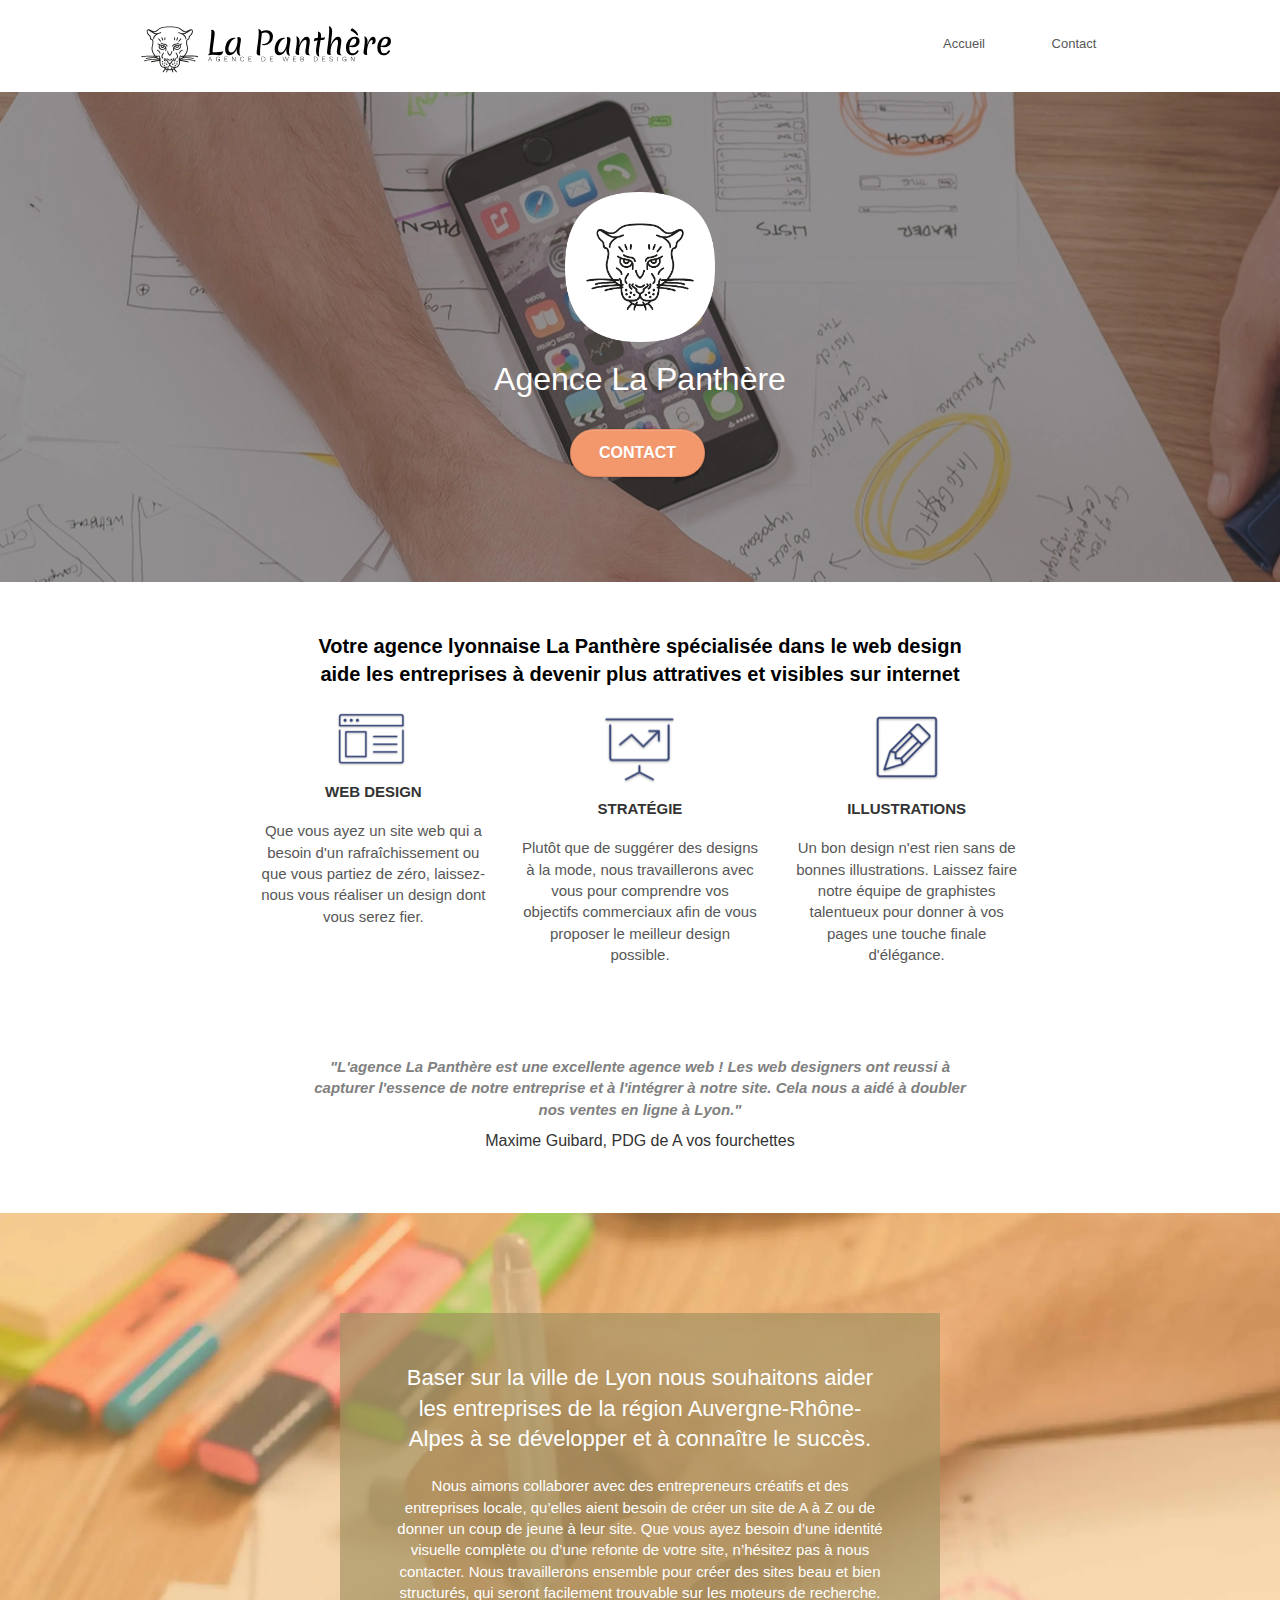
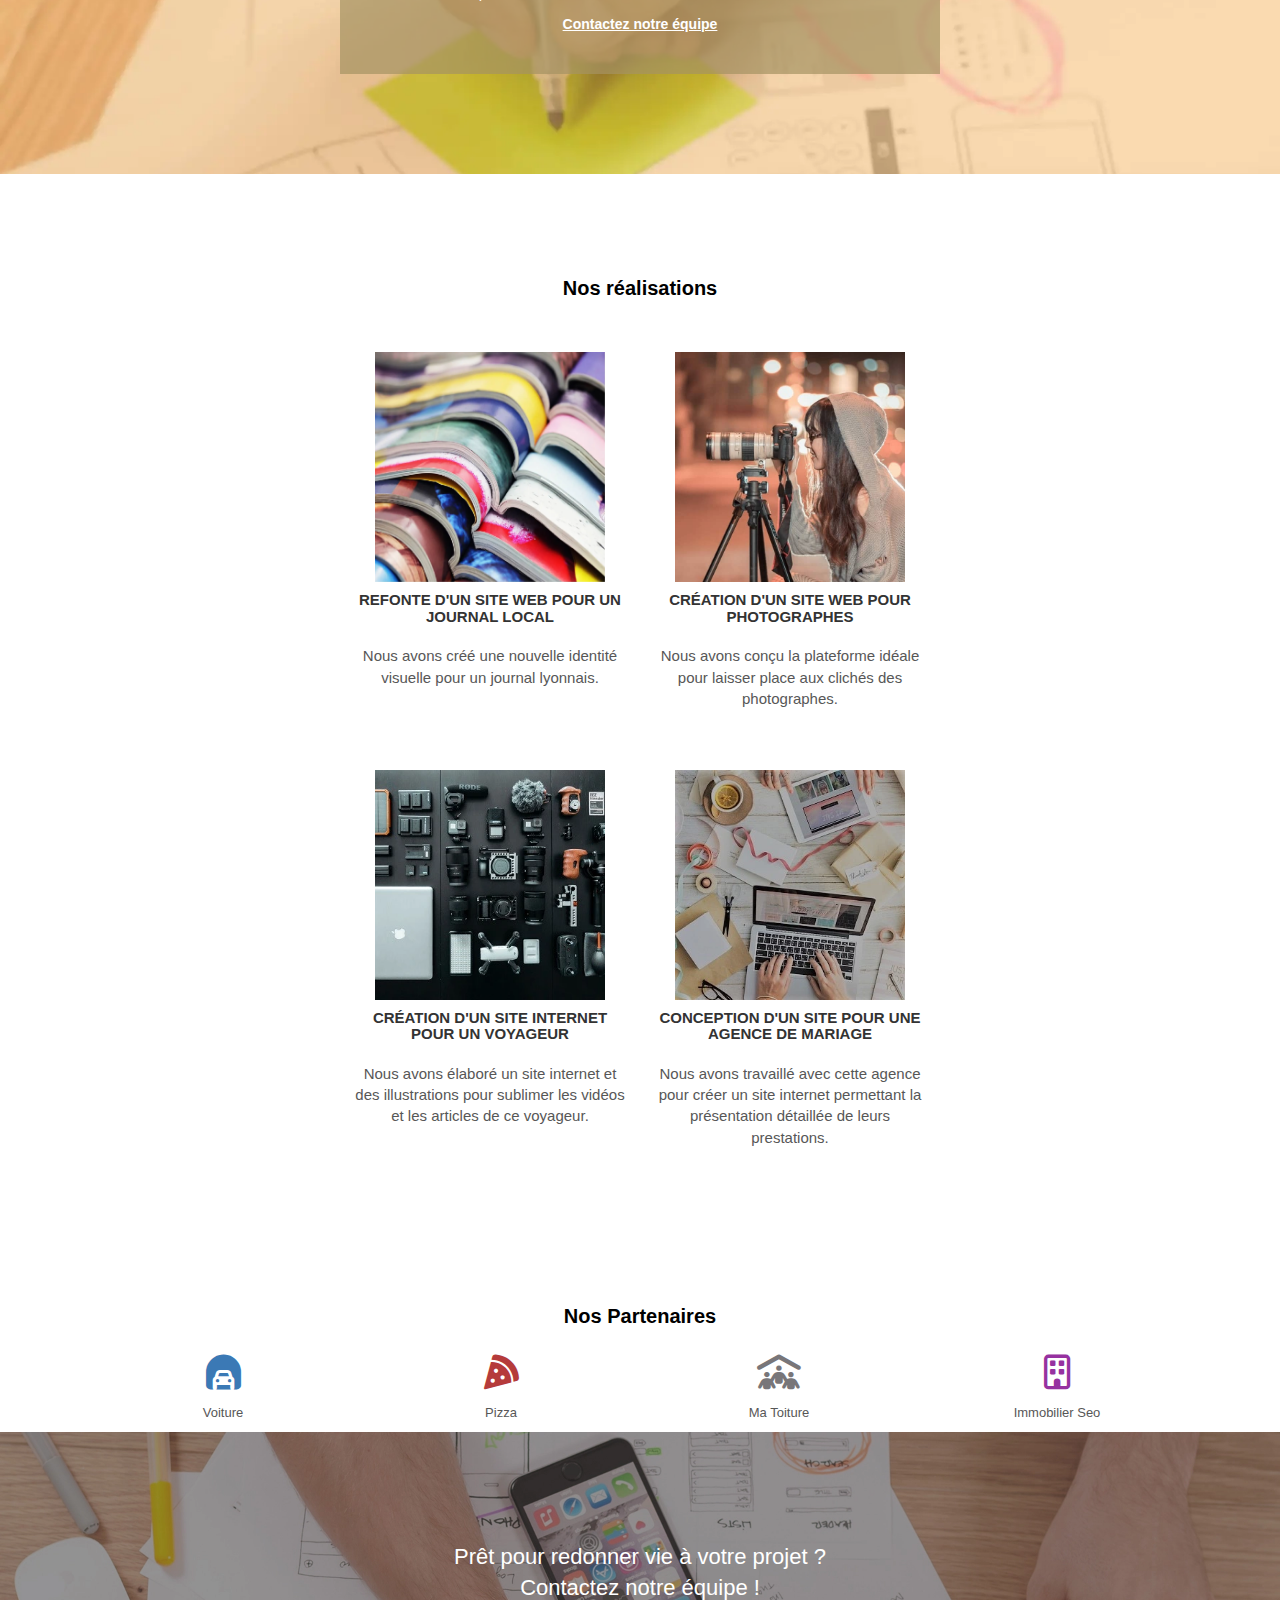
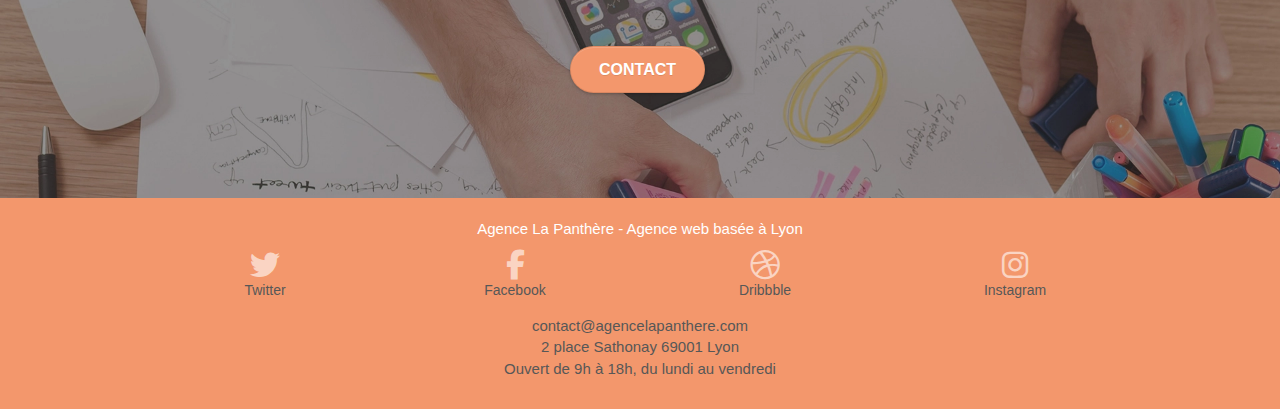
==== commit 4f8c20a3: "Add files via upload" ====
--- a/index.html
+++ b/index.html
@@ -9,6 +9,7 @@
 	<link rel="shortcut icon" type="image/png" href="favicon.jpg">
 	<link rel="stylesheet" href="./includes/form_1.php">
 	<link rel="stylesheet" type="text/css" href="./css/bootstrap.css">
+	<link rel="stylesheet" href="https://maxcdn.bootstrapcdn.com/bootstrap/3.3.5/css/bootstrap.min.css">
 	<link rel="stylesheet" type="text/css" href="style.css">
 	
 	
@@ -16,10 +17,12 @@
     <title>Agence La Panthère - Lyon</title>
 
     <script src="./js/jquery-2.1.0.js" defer></script>
+	<script src="https://code.jquery.com/jquery-2.2.4.min.js" integrity="sha256-BbhdlvQf/xTY9gja0Dq3HiwQF8LaCRTXxZKRutelT44=" crossorigin="anonymous"></script>
 	<script src="./js/bootstrap.js" defer></script>
+	<script src="https://maxcdn.bootstrapcdn.com/bootstrap/3.3.5/js/bootstrap.min.js"></script>
 	<script src="./js/blocs.js" ></script>
 	<script src="./js/jquery.touchSwipe.js" defer></script>
-	<script src="./js/gmaps.js" ></script>
+	<!--<script src="./js/gmaps.js" ></script>-->
 <!-- Analytics -->
  
 <!-- Analytics END -->
--- a/style.css
+++ b/style.css
@@ -290,6 +290,8 @@
 .navbar-brand img {
     margin: 0 5px 0 0;
     display: inline;
+    width: 250px;
+    height: 50px;
 }
 
 
@@ -437,16 +439,16 @@
 }
 
 .img1{
-    width:106px;
-    height: 93px;
+    width: 107px;
+    height: 75px;
 }
 .img2{
     width:106px;
     height: 92px;
 }
 .img3{
-    width:107px;
-    height: 75px;
+    width: 106px;
+    height: 92px;
 }
 
 .img-responsive{
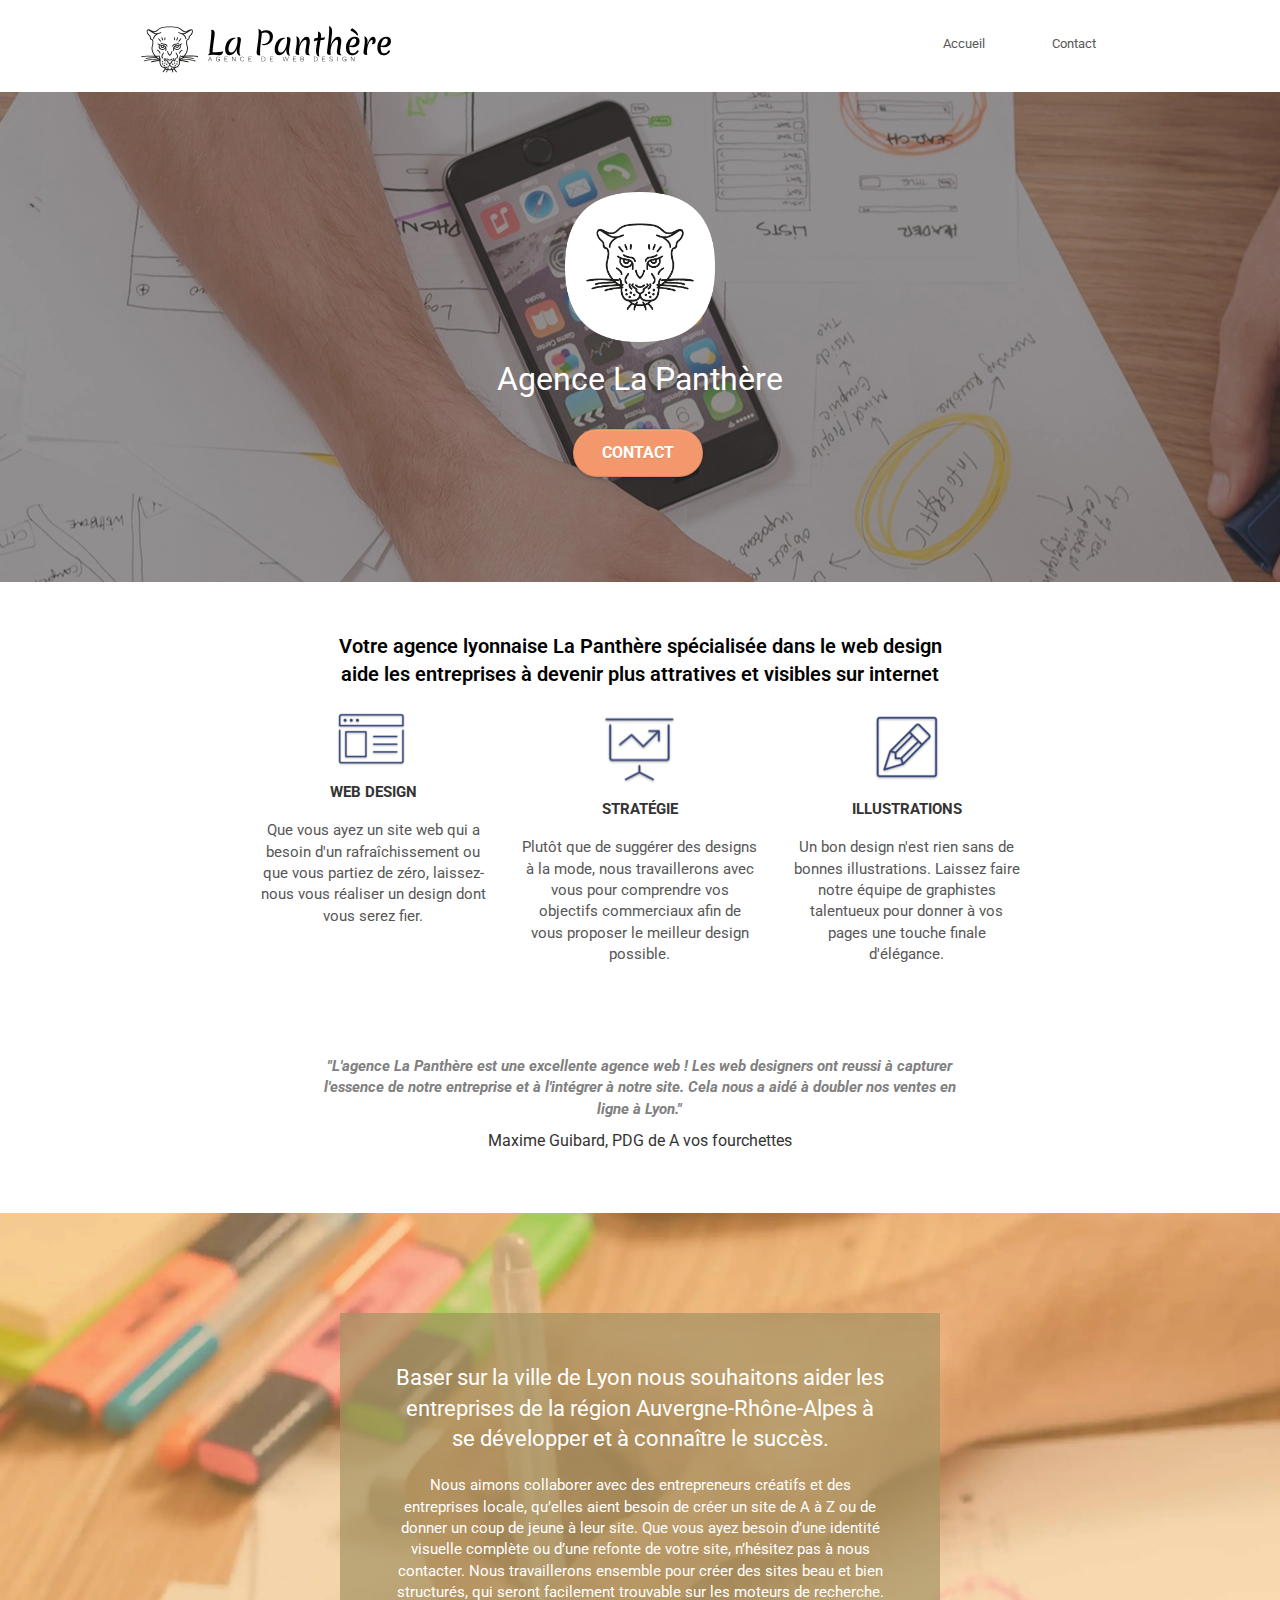
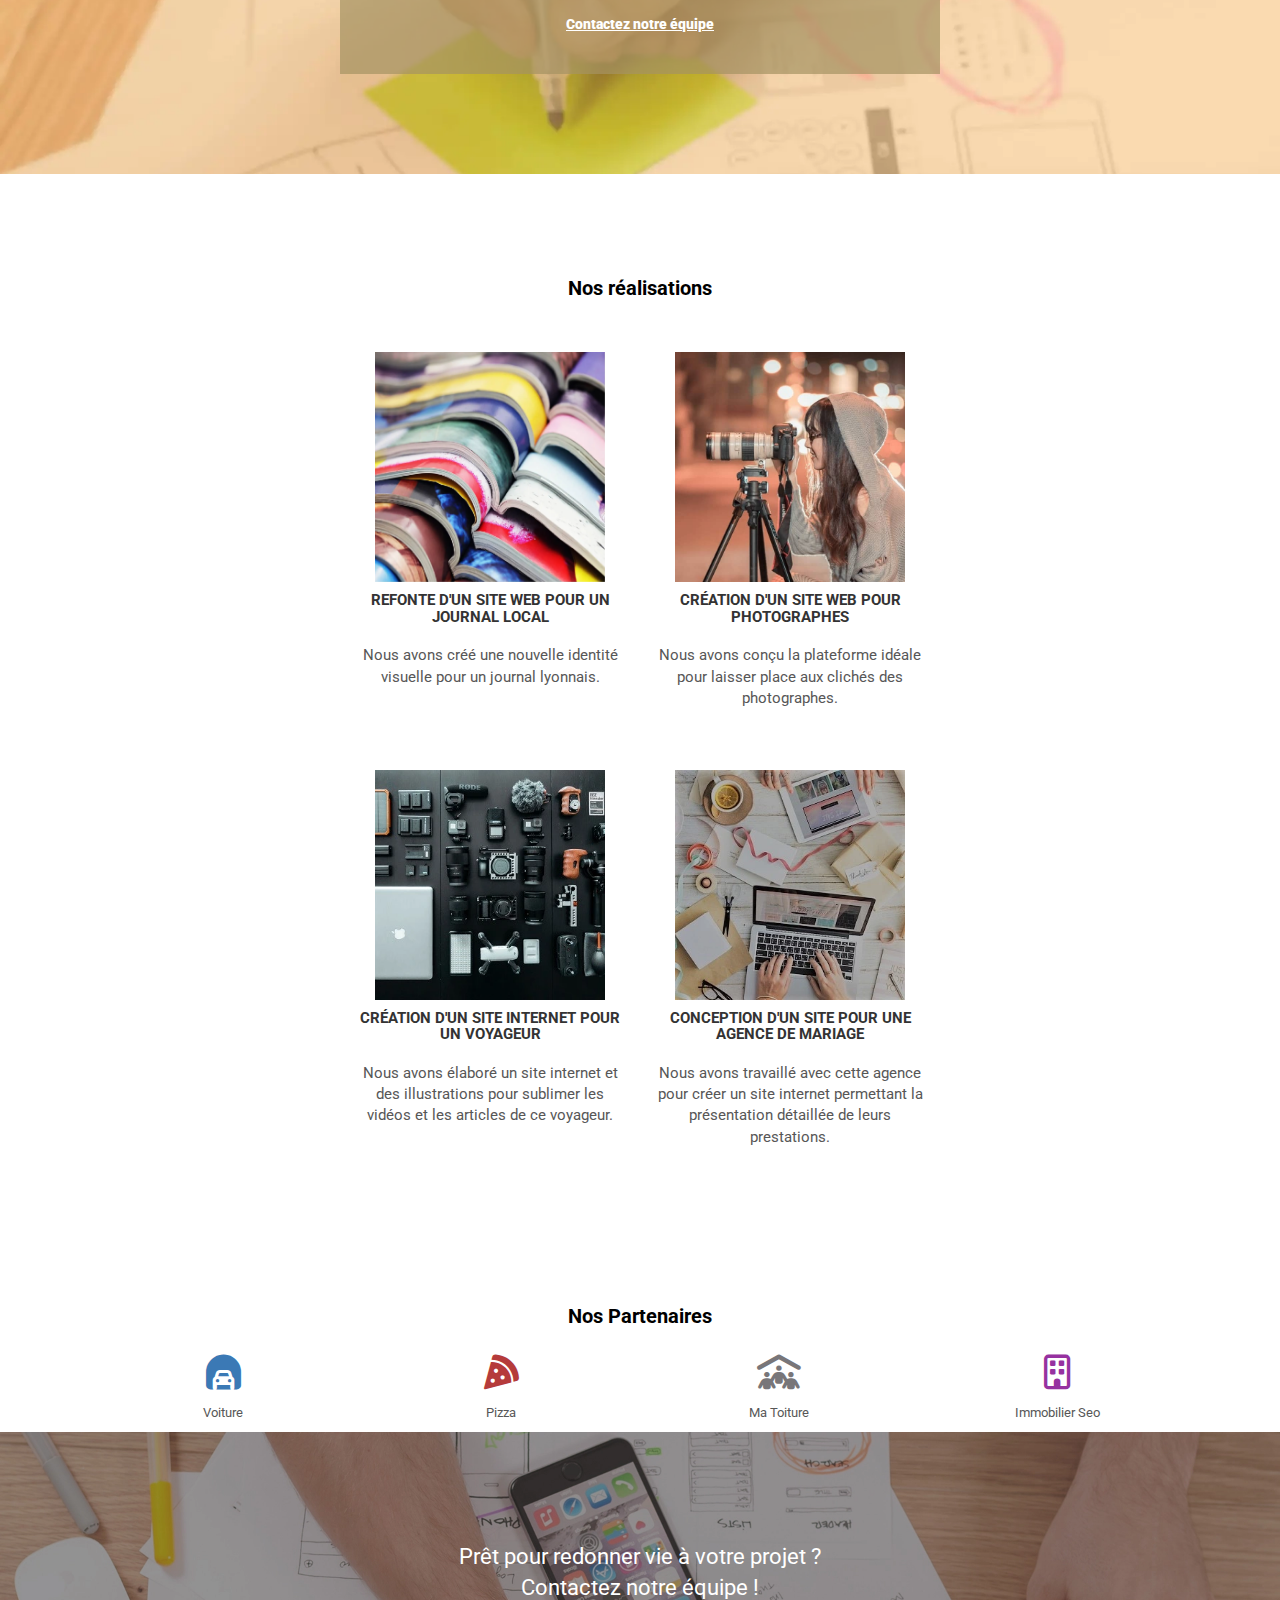
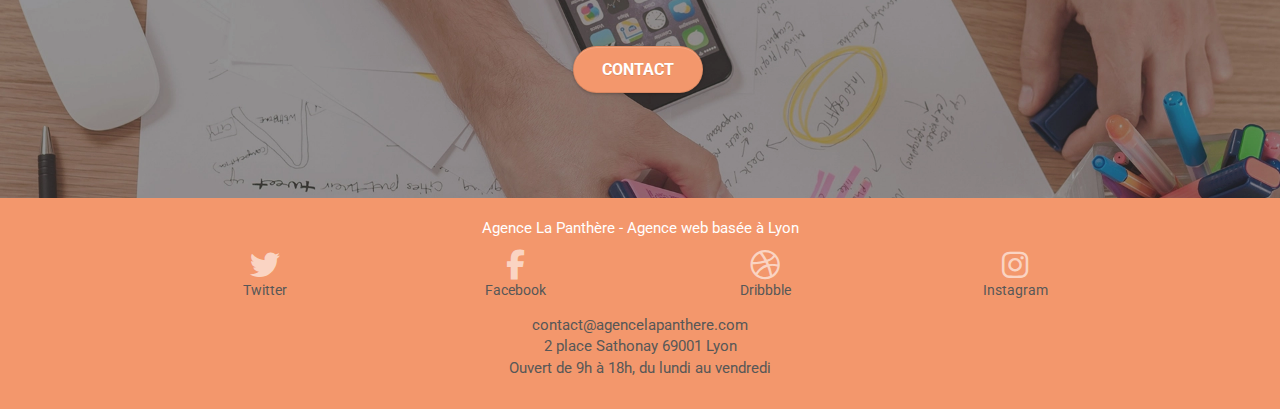
==== commit 3bcb9d06: "Add files via upload" ====
--- a/index.html
+++ b/index.html
@@ -5,10 +5,11 @@
 	<meta http-equiv="Cache-Control" content="no-cache" Cache-Control: max-age=31536000 />
     <meta name="description" content="La Panthère est une agence basée à Lyon spécialiste dans le web design pour aider les entreprises à se developper sur internet">
     <meta name="viewport" content="width=device-width, initial-scale=1.0, viewport-fit=cover">
+	<link href="https://fonts.googleapis.com/css2?family=Roboto:wght@100;300;400&display=swap" rel="stylesheet">
 	<link rel="stylesheet" href="https://cdnjs.cloudflare.com/ajax/libs/font-awesome/6.1.1/css/all.min.css">
 	<link rel="shortcut icon" type="image/png" href="favicon.jpg">
 	<link rel="stylesheet" href="./includes/form_1.php">
-	<link rel="stylesheet" type="text/css" href="./css/bootstrap.css">
+	<!--<link rel="stylesheet" type="text/css" href="./css/bootstrap.css">-->
 	<link rel="stylesheet" href="https://maxcdn.bootstrapcdn.com/bootstrap/3.3.5/css/bootstrap.min.css">
 	<link rel="stylesheet" type="text/css" href="style.css">
 	
@@ -16,9 +17,9 @@
 
     <title>Agence La Panthère - Lyon</title>
 
-    <script src="./js/jquery-2.1.0.js" defer></script>
+    <!--<script src="./js/jquery-2.1.0.js" defer></script>-->
 	<script src="https://code.jquery.com/jquery-2.2.4.min.js" integrity="sha256-BbhdlvQf/xTY9gja0Dq3HiwQF8LaCRTXxZKRutelT44=" crossorigin="anonymous"></script>
-	<script src="./js/bootstrap.js" defer></script>
+	<!--<script src="./js/bootstrap.js" defer></script>-->
 	<script src="https://maxcdn.bootstrapcdn.com/bootstrap/3.3.5/js/bootstrap.min.js"></script>
 	<script src="./js/blocs.js" ></script>
 	<script src="./js/jquery.touchSwipe.js" defer></script>
